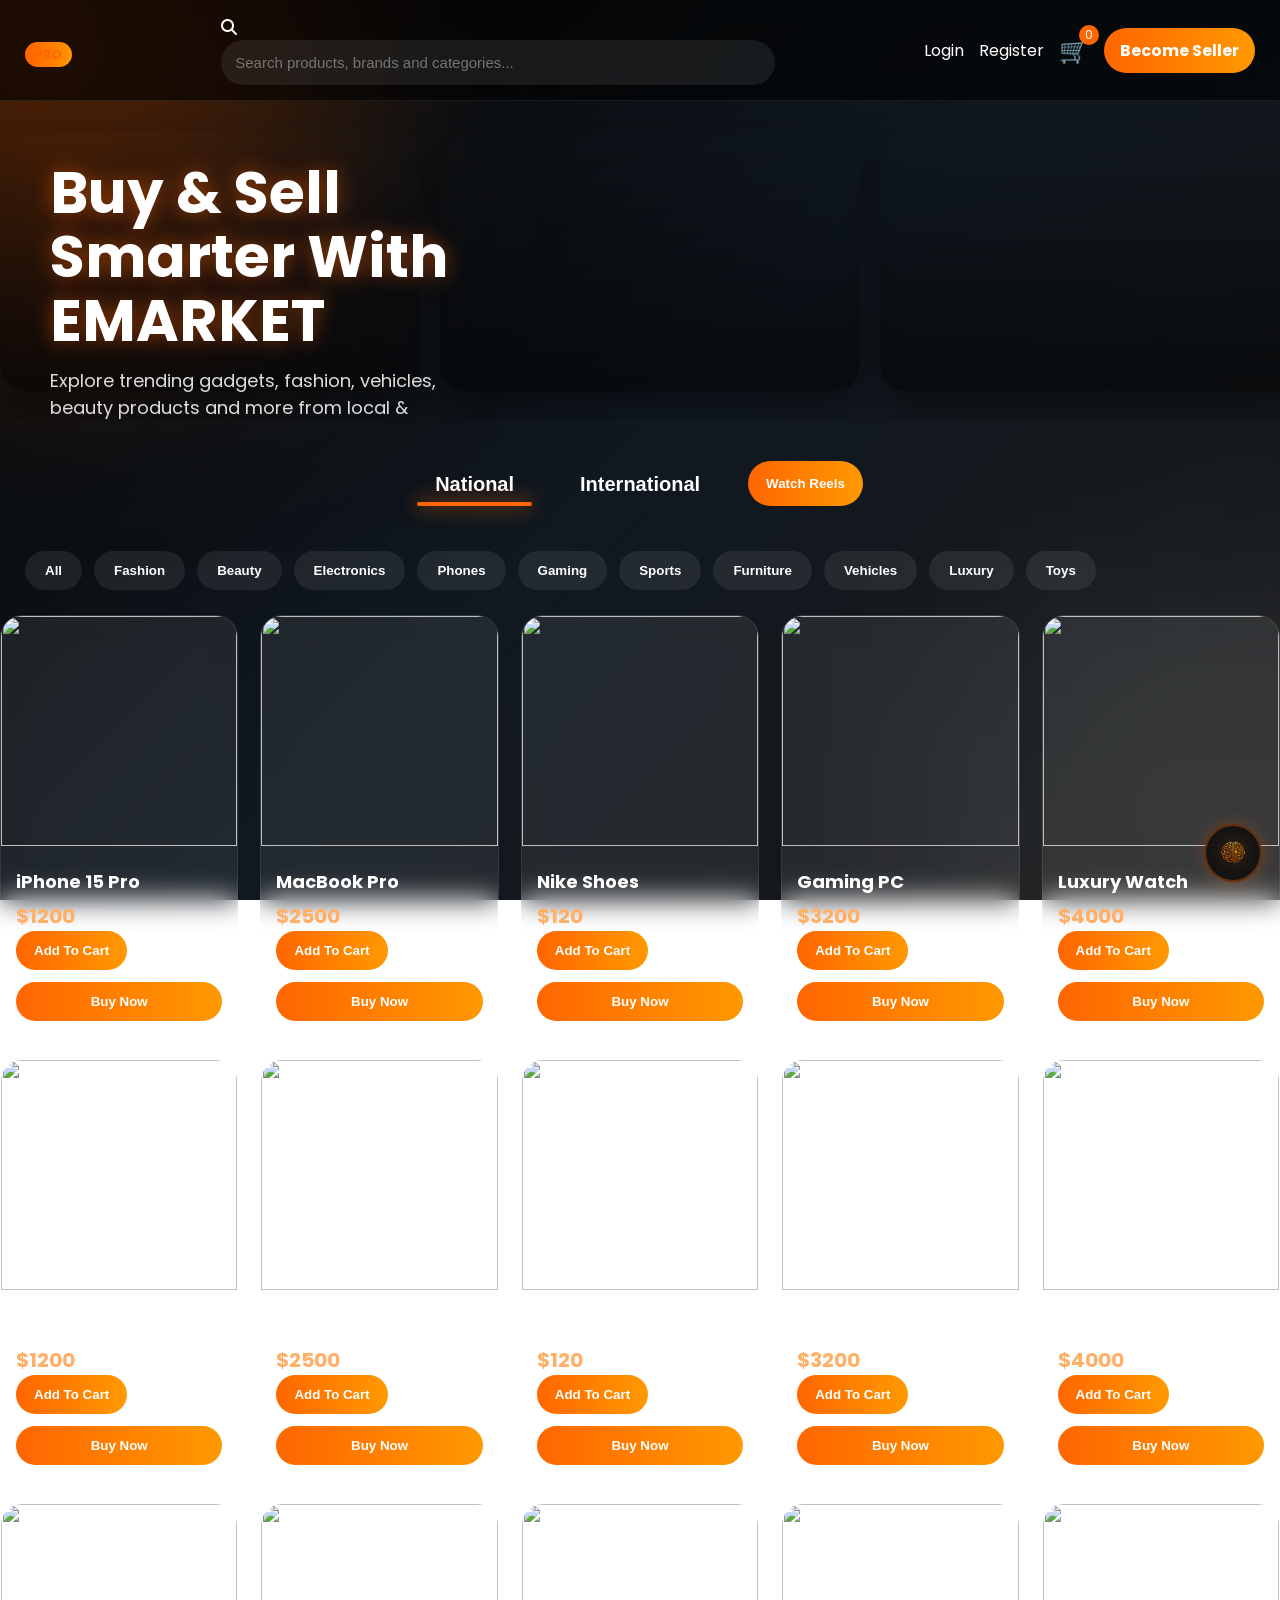
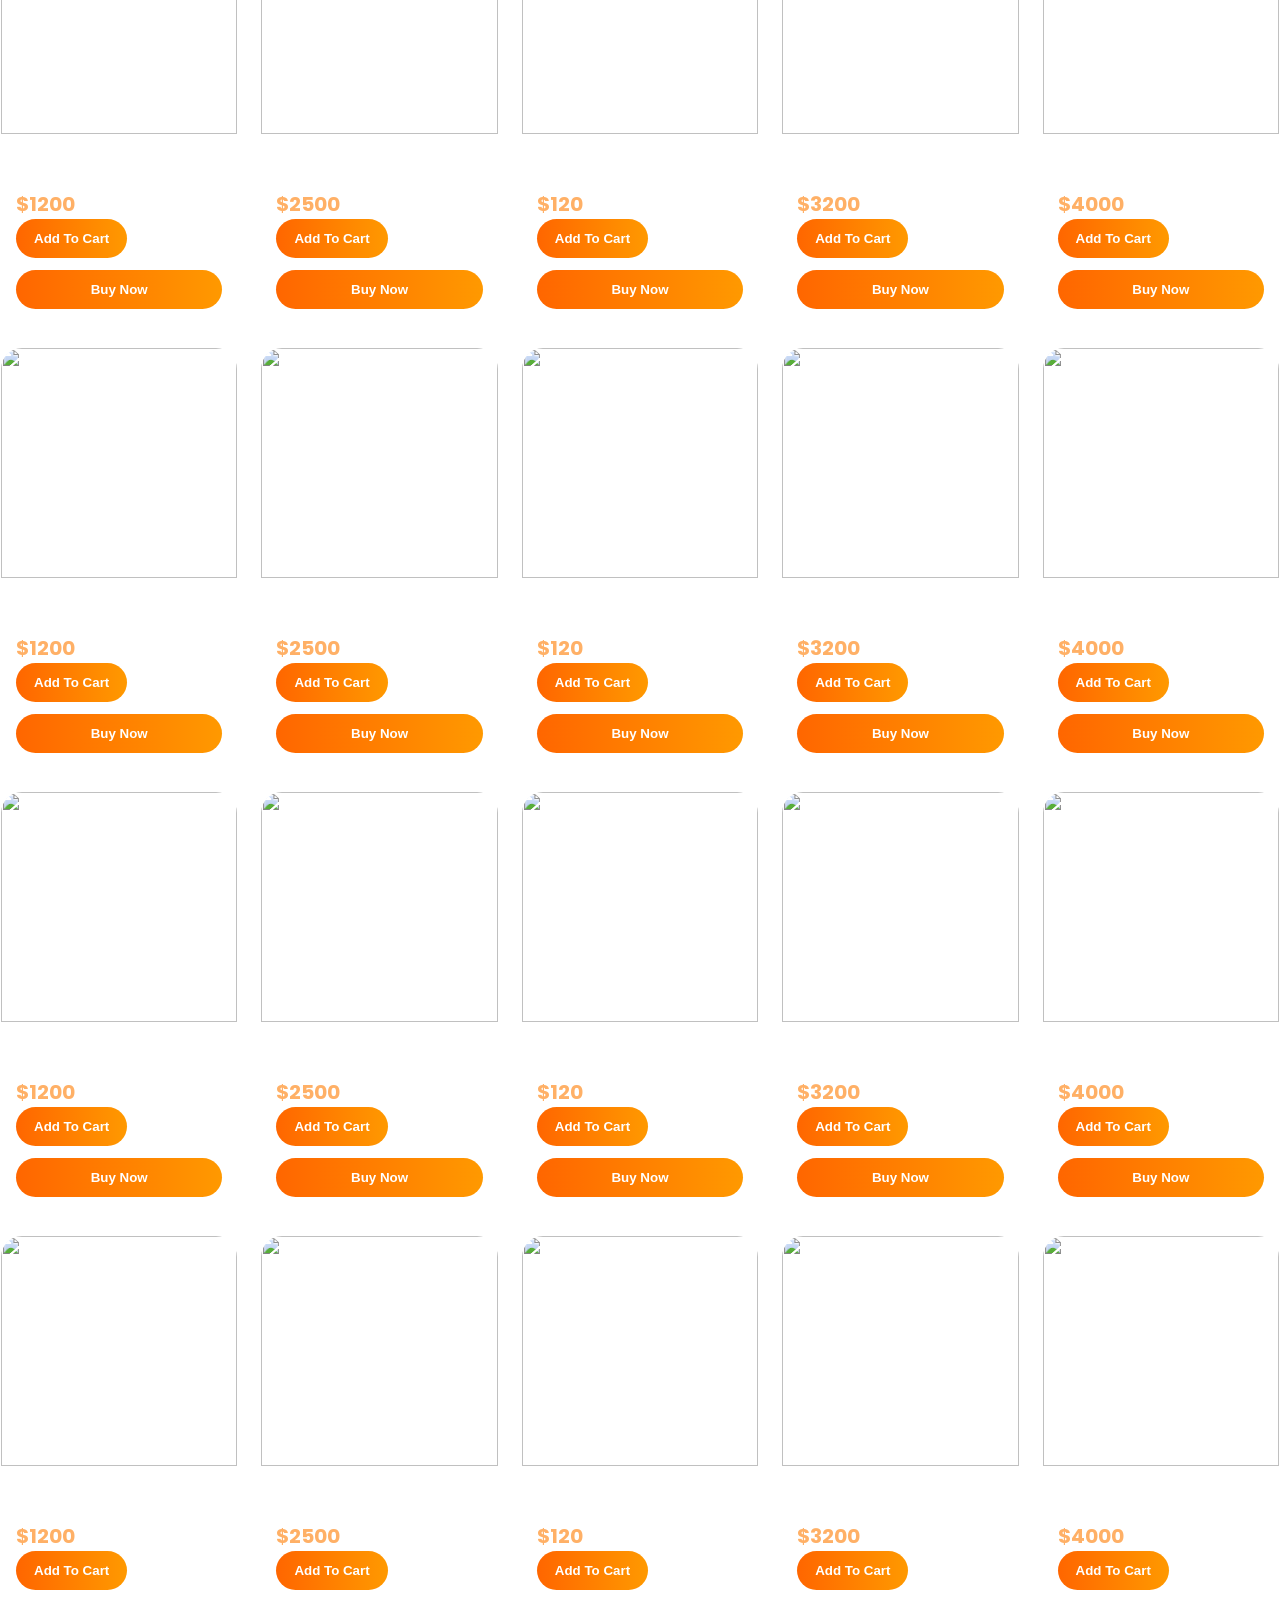
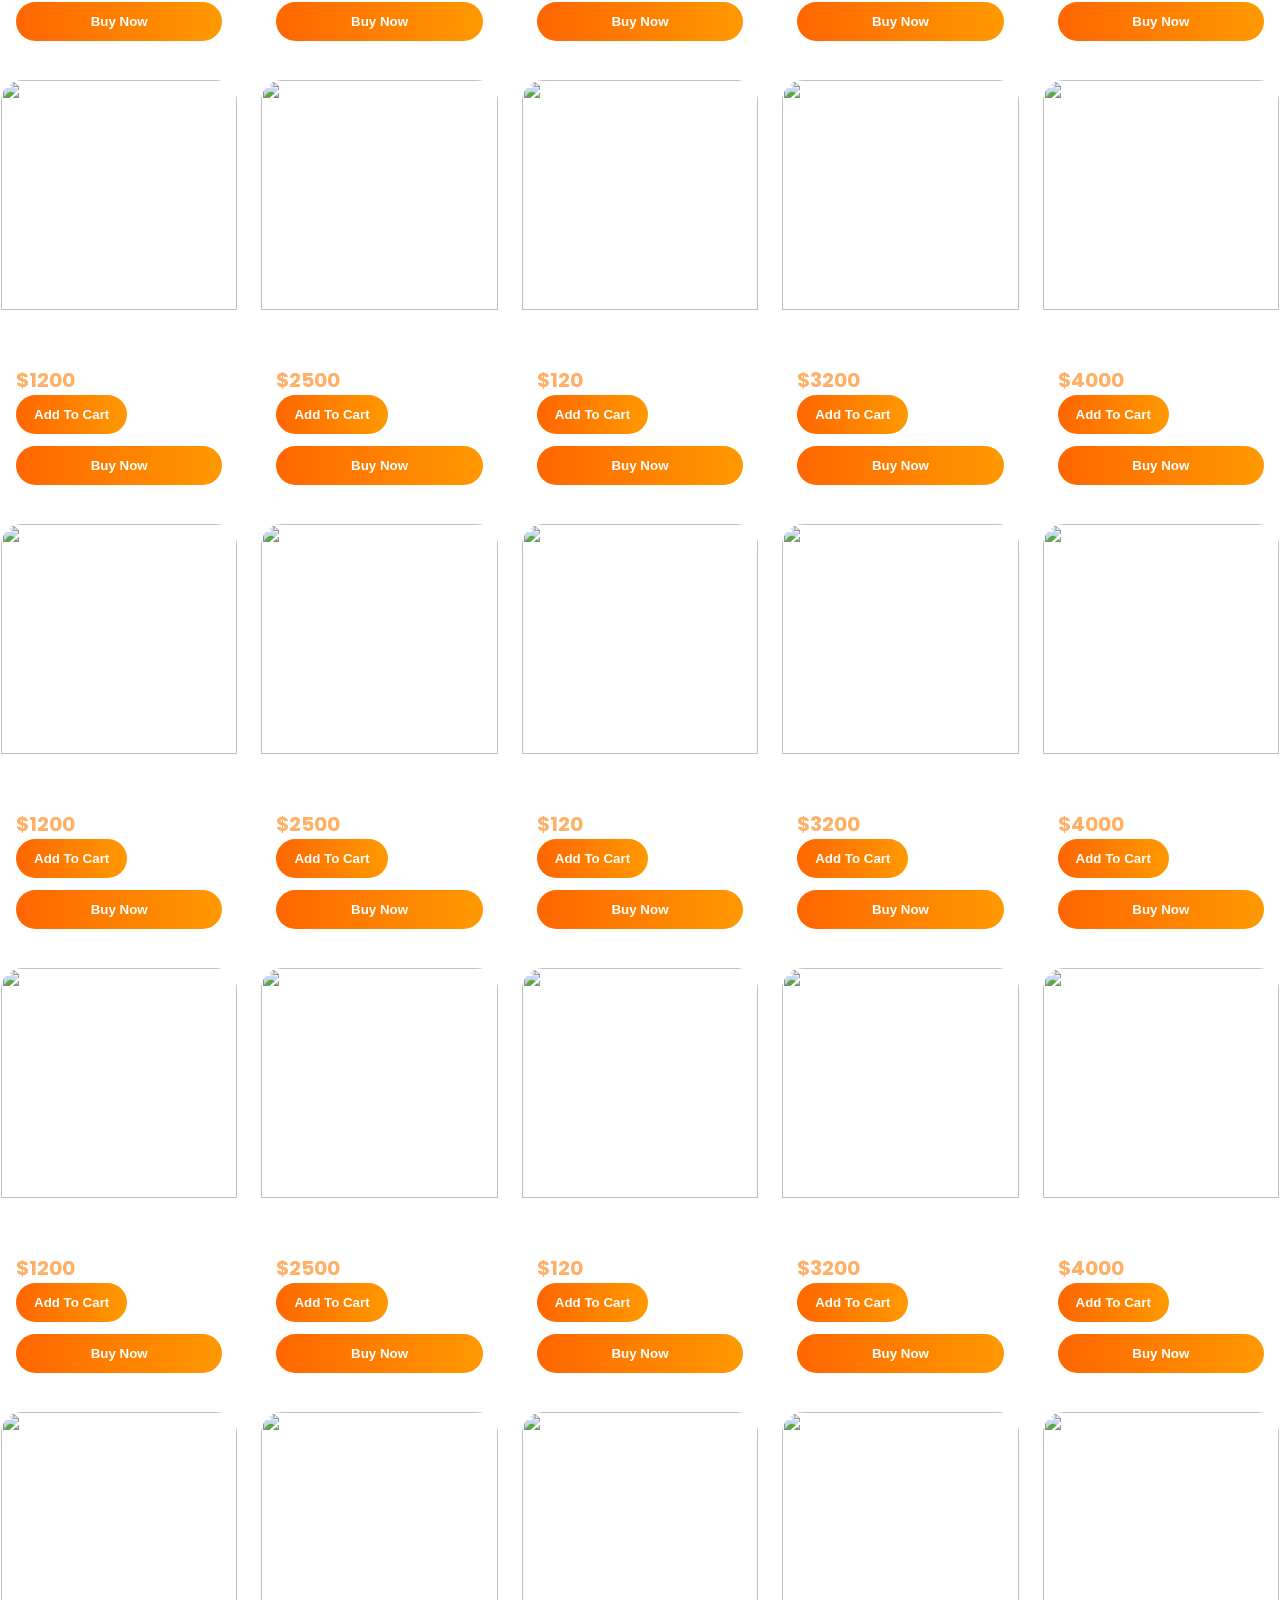
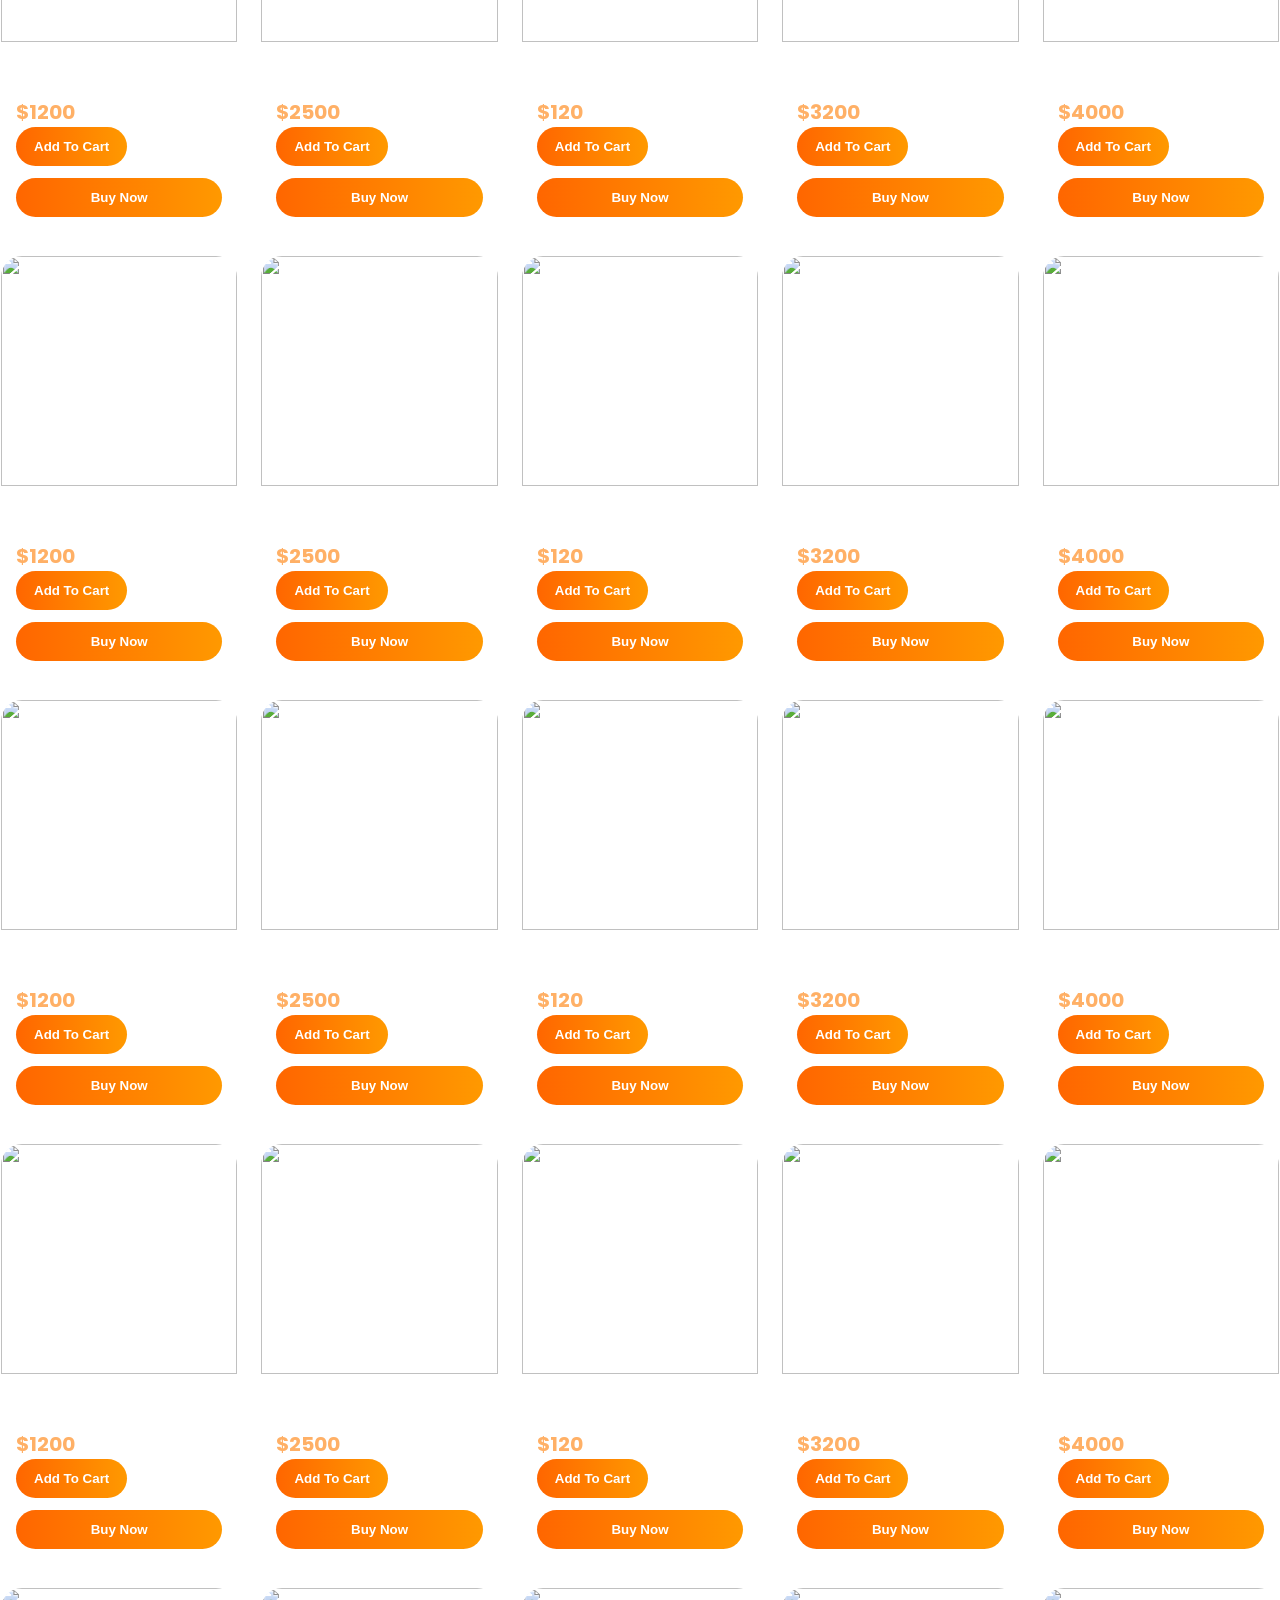
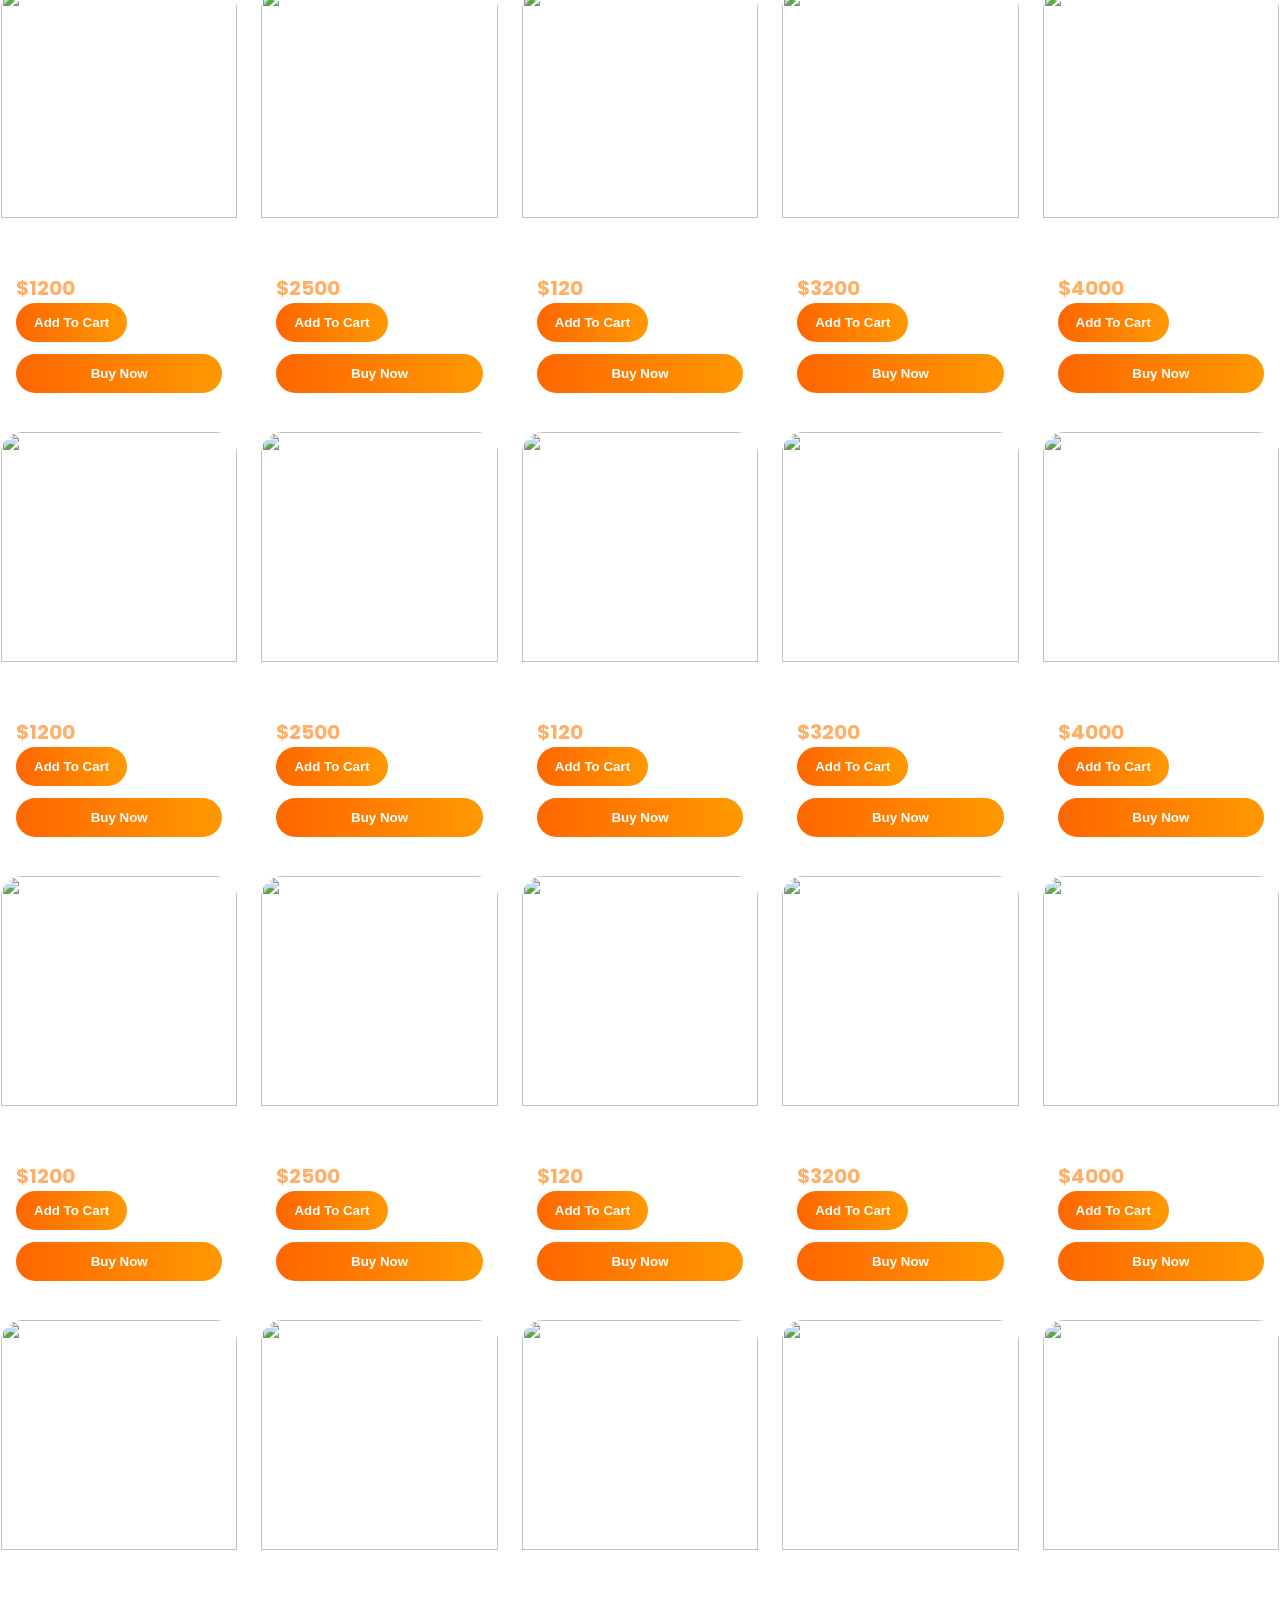
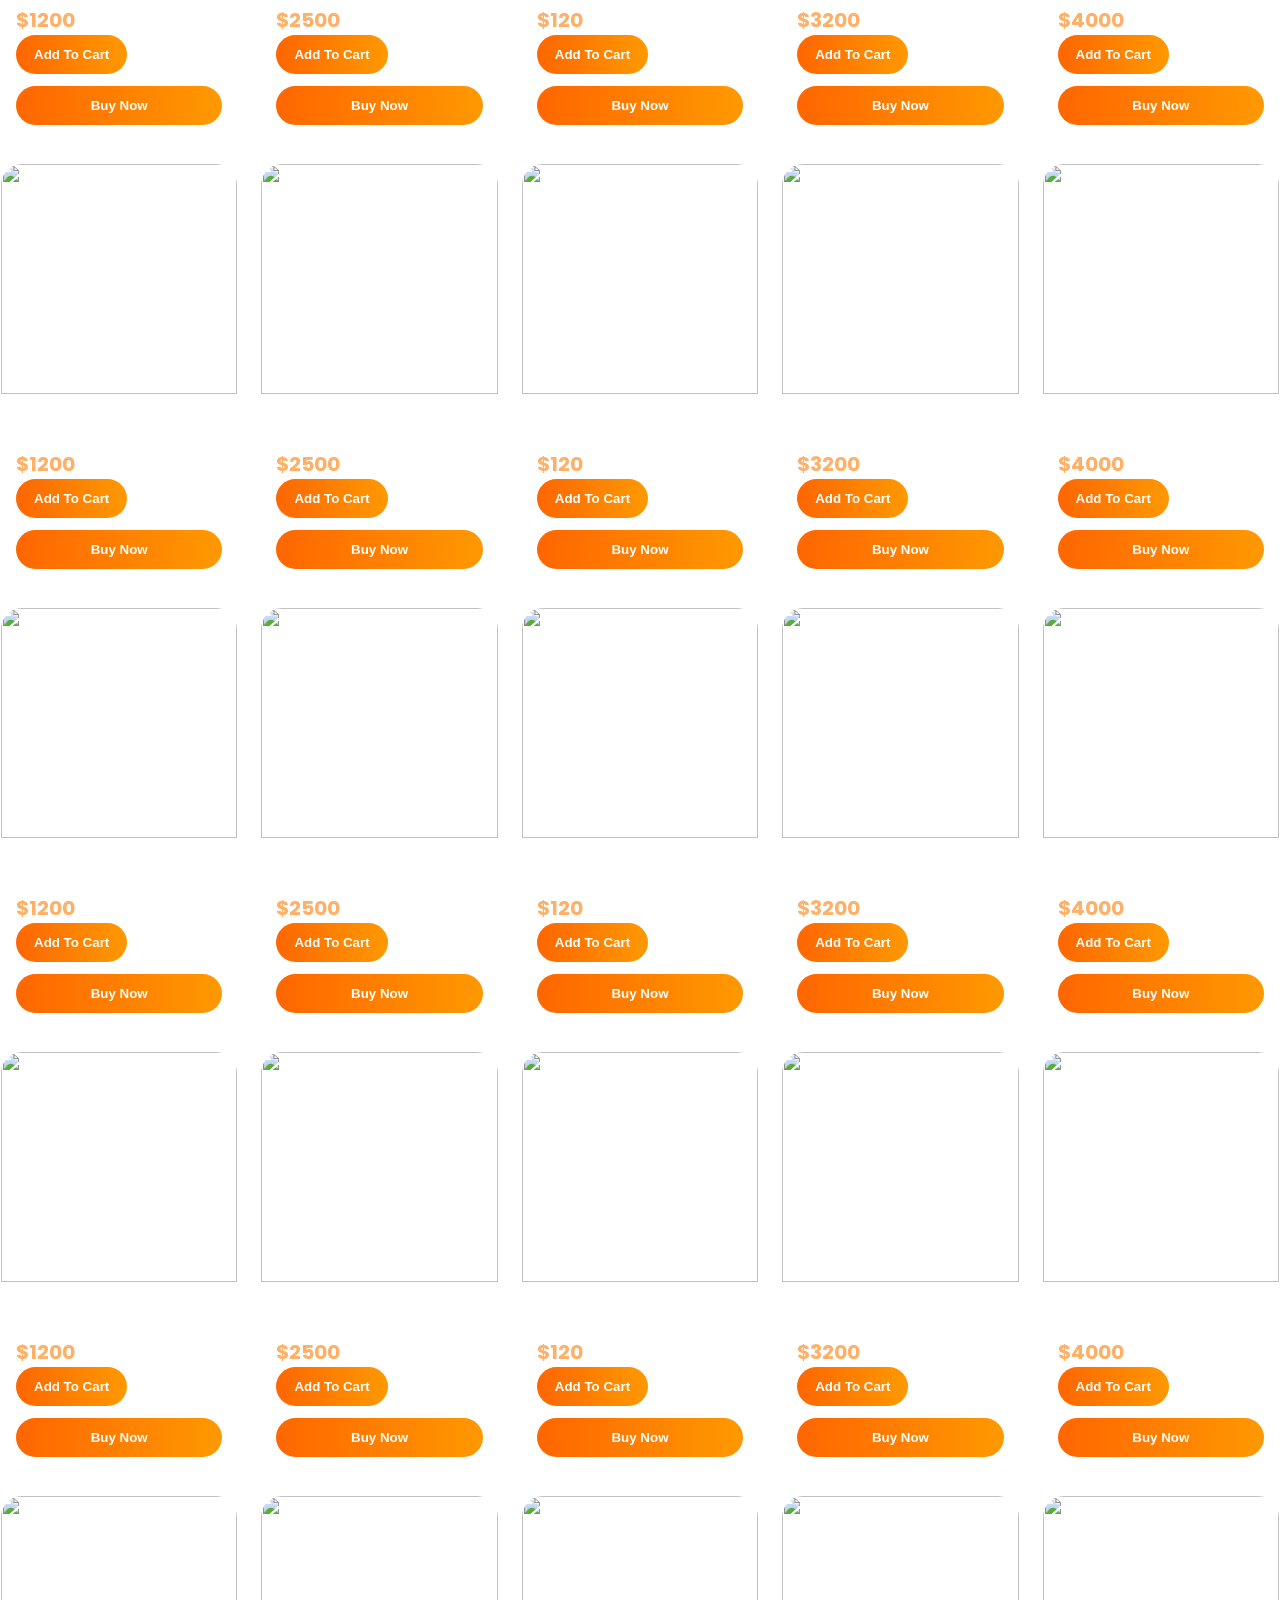
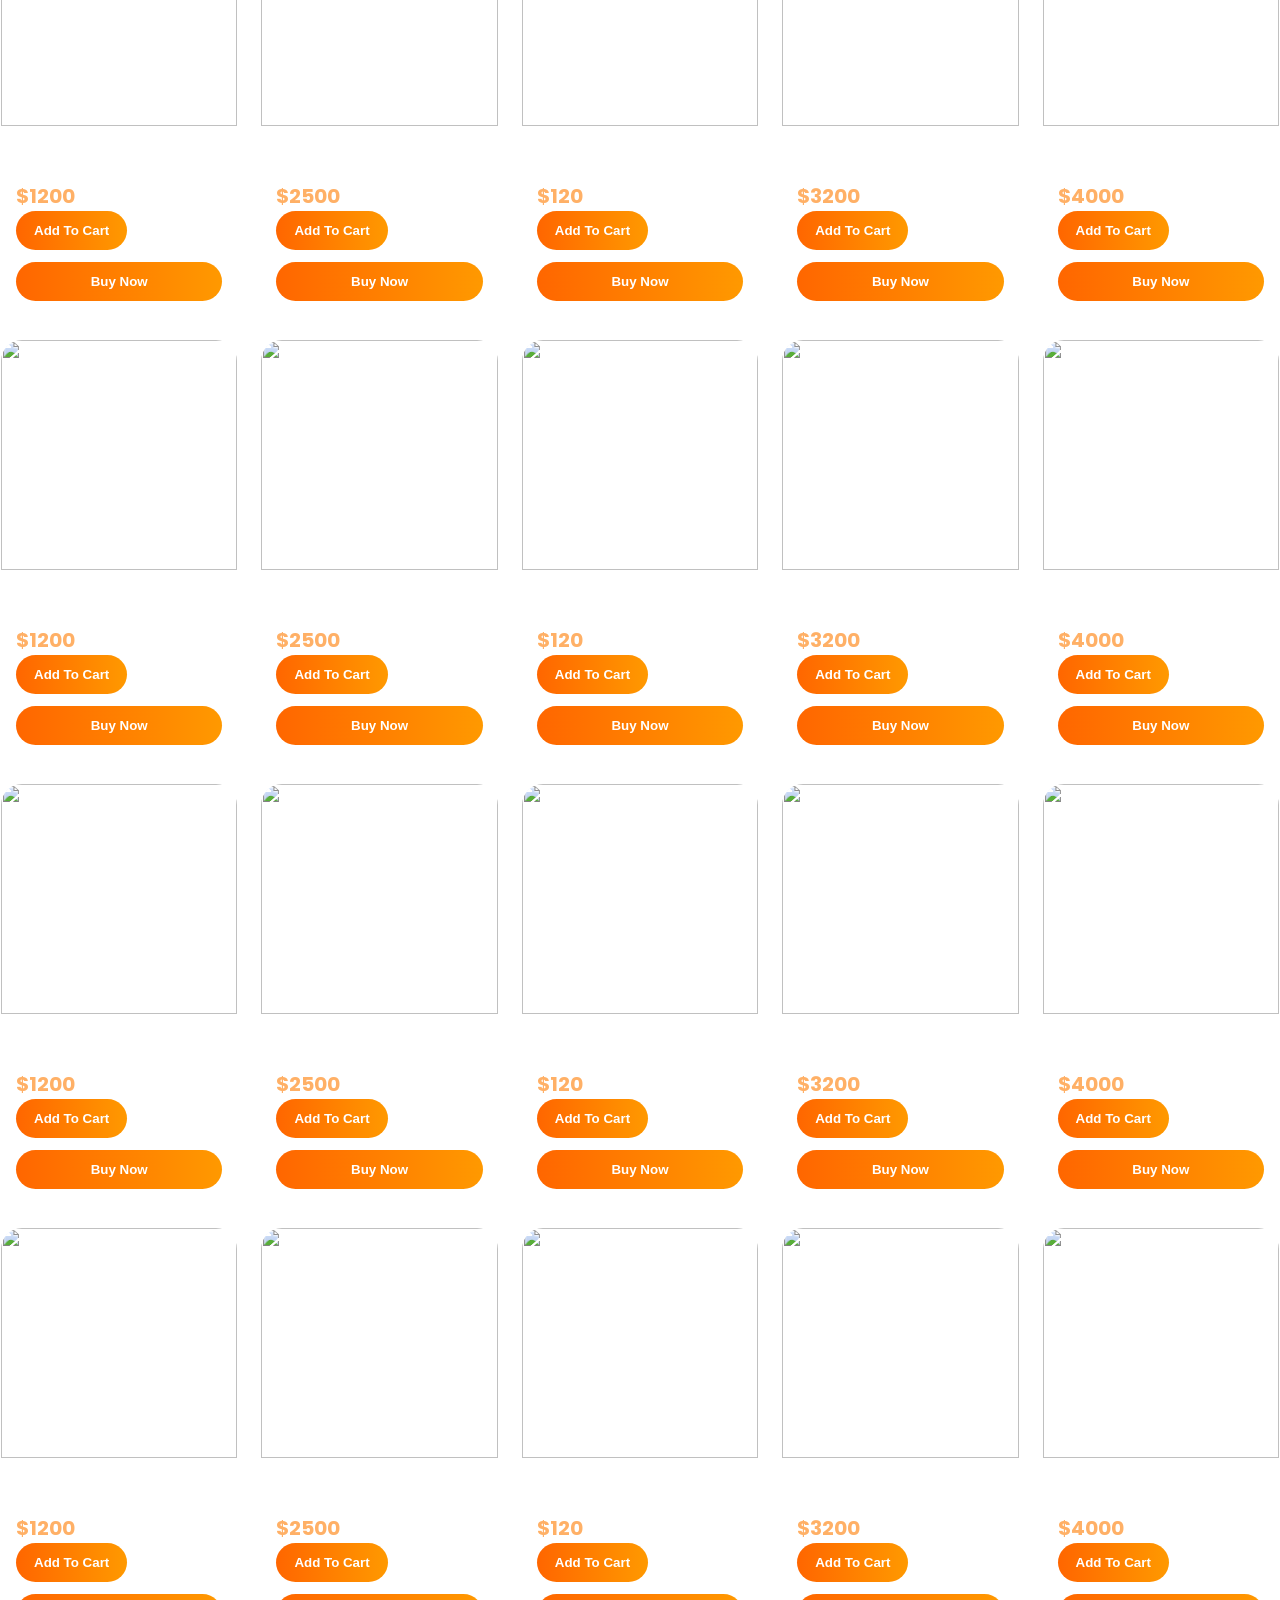
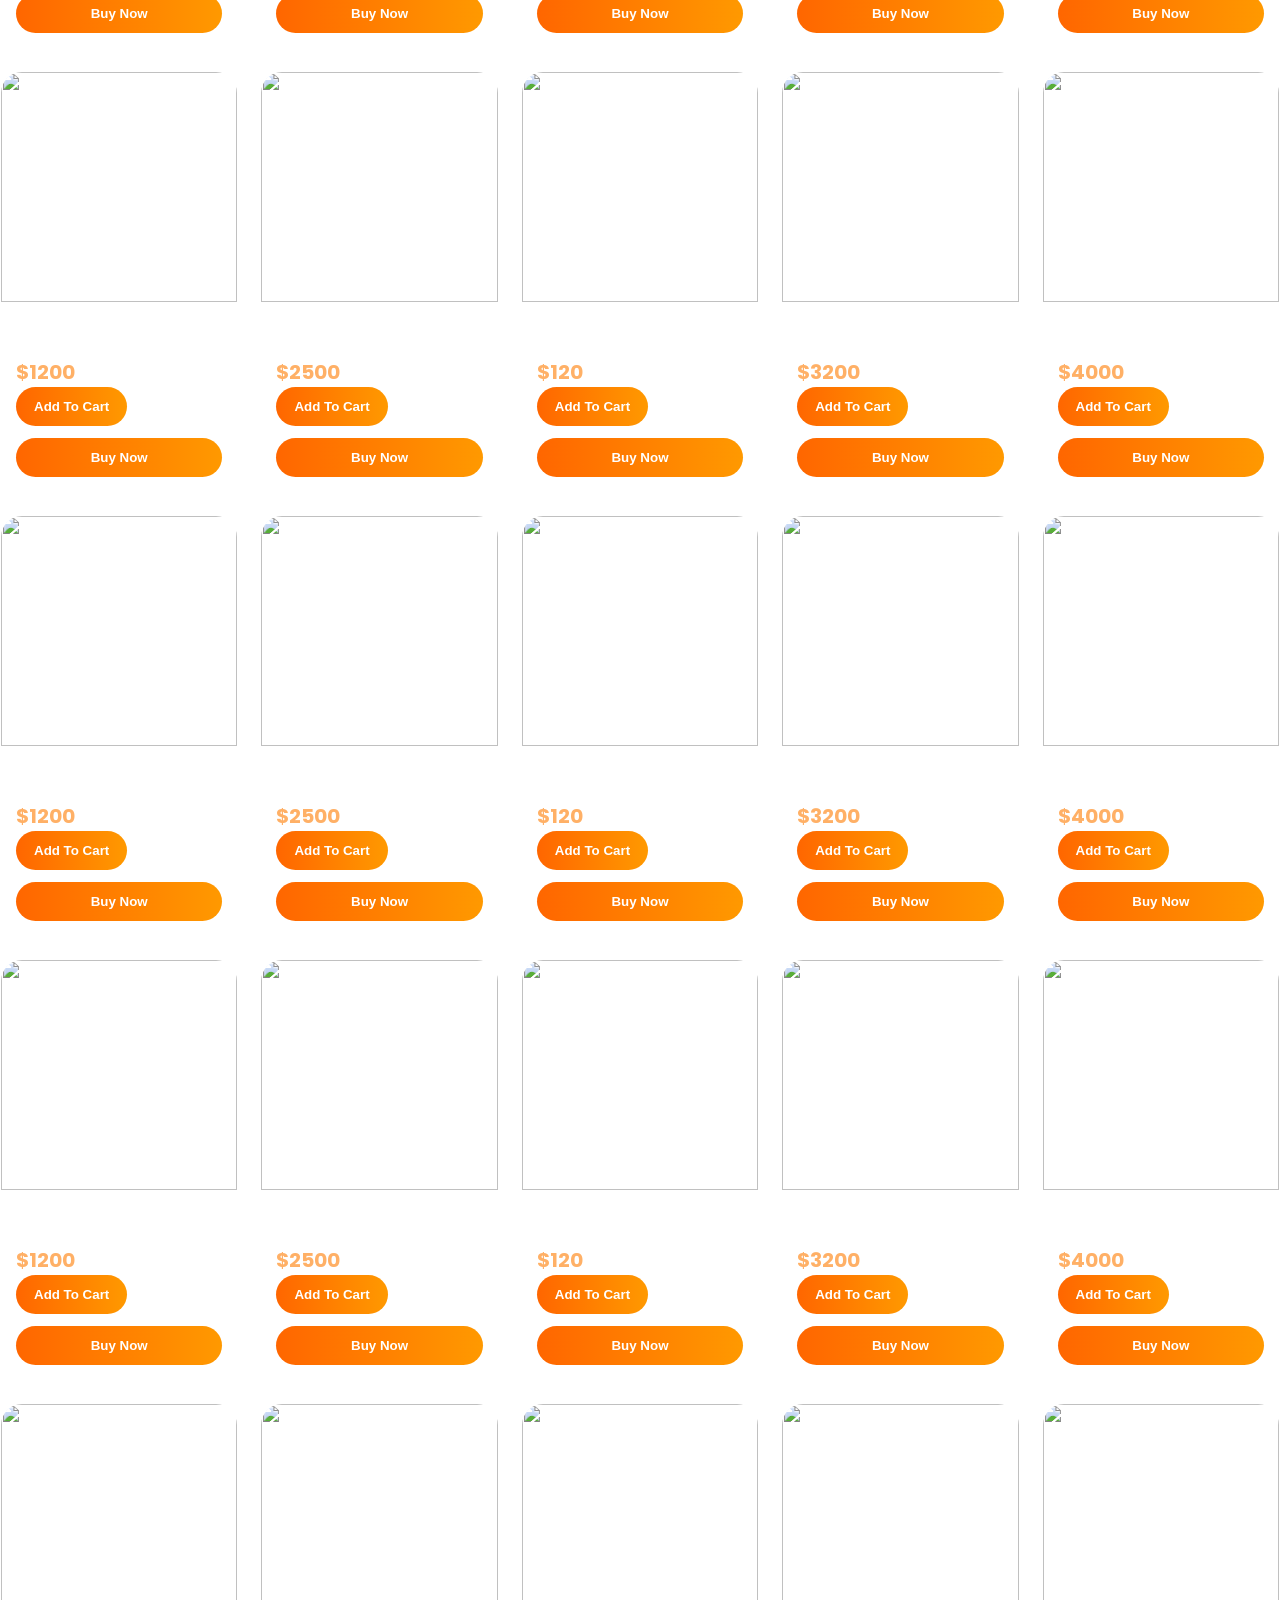
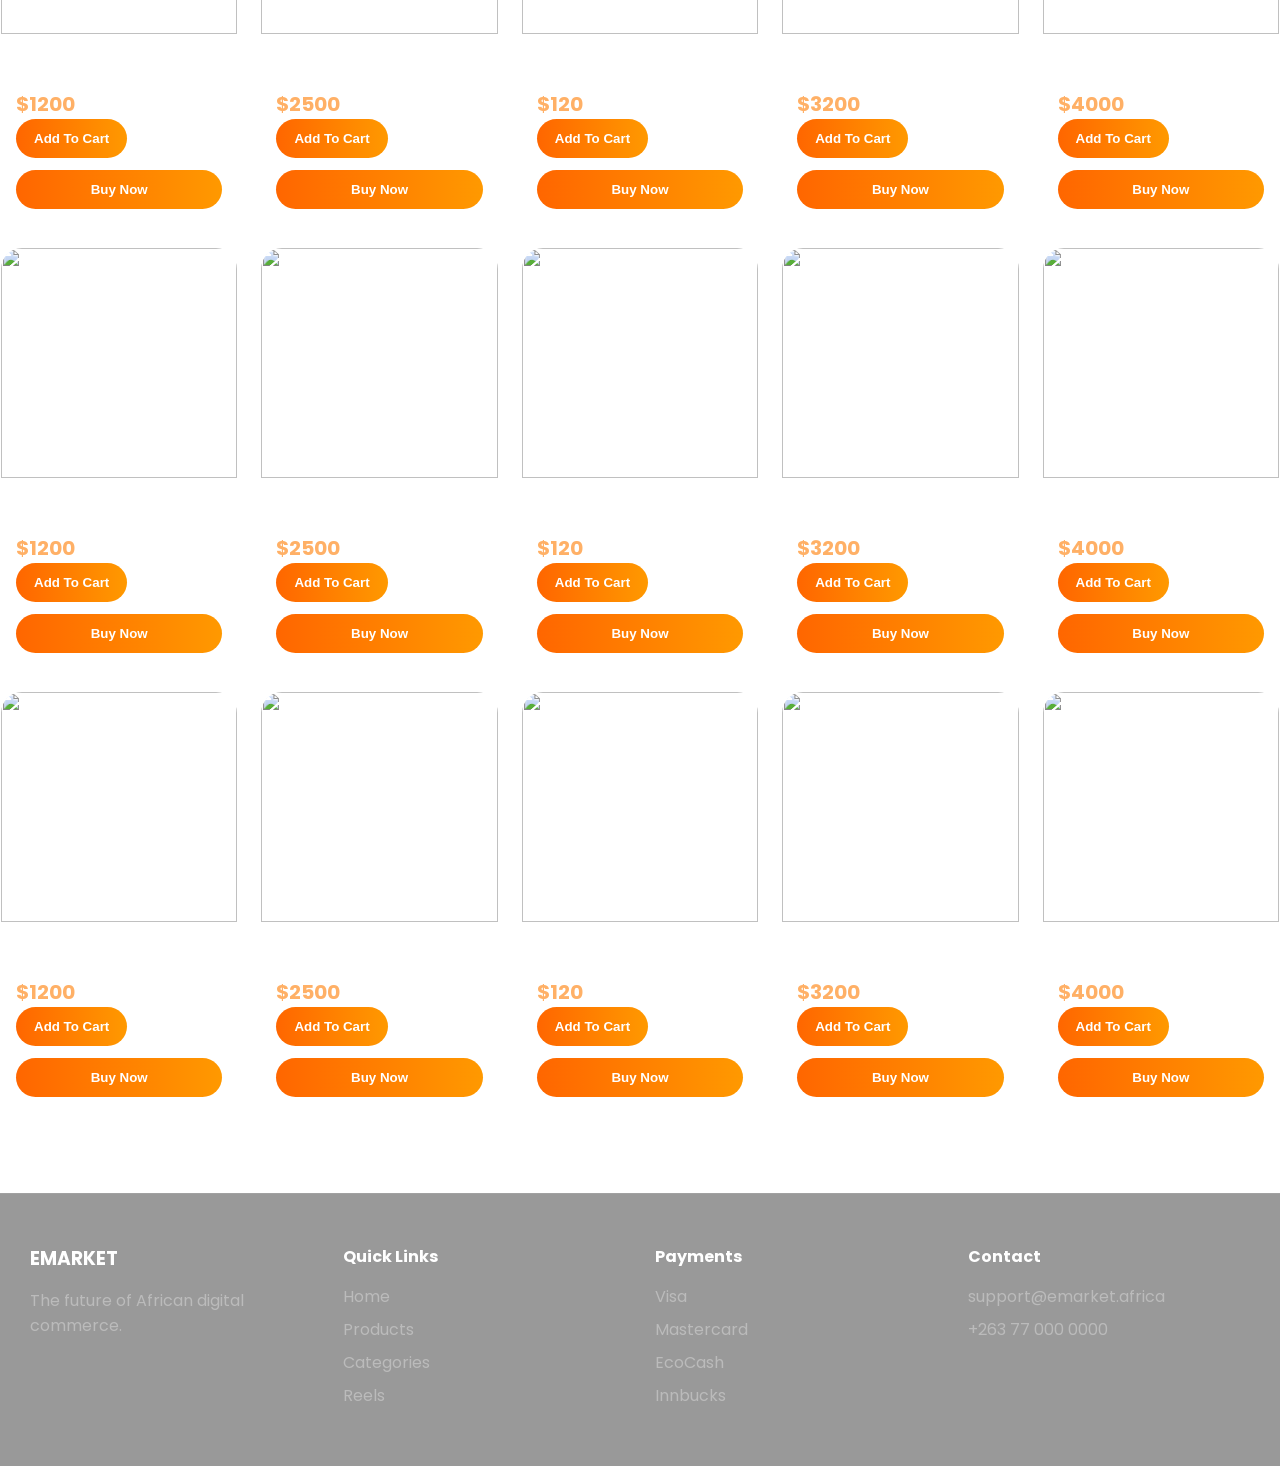
==== index.html @ ca08ec16 "Update index.html" ====
<!DOCTYPE html>
<html lang="en">

<head>

  <meta charset="UTF-8">

  <meta
    name="viewport"
    content="width=device-width, initial-scale=1.0">

  <title>EMARKET</title>

  <!-- GOOGLE FONT -->
  <link rel="preconnect"
    href="https://fonts.googleapis.com">

  <link rel="preconnect"
    href="https://fonts.gstatic.com"
    crossorigin>

  <link
    href="https://fonts.googleapis.com/css2?family=Poppins:wght@300;400;500;600;700&display=swap"
    rel="stylesheet">

  <!-- FONT AWESOME -->
  <link rel="stylesheet"
    href="https://cdnjs.cloudflare.com/ajax/libs/font-awesome/6.5.1/css/all.min.css">

  <!-- CSS -->
  <link rel="stylesheet"
    href="style.css">

</head>

<body>

<!-- =========================
     NAVBAR
========================= -->

<header class="navbar">

  <div class="logo-area">

    <h2
      class="logo"

      E-MARKET

    </h2>

    <span class="logo-badge">
      PRO
    </span>

  </div>

  <div class="search-box">

    <i class="fa fa-search"></i>

    <input
      type="text"
      placeholder="Search products, brands and categories...">

  </div>

  <div class="nav-links">

    <a href="login.html">
      Login
    </a>

    <a href="register.html">
      Register
    </a>
<div class="cart-icon" onclick="openCart()">

  🛒

  <span id="cartCount">0</span>

</div>
    <a
      href="seller-register.html"
      class="seller-btn">

      Become Seller

    </a>

  </div>

</header>

<!-- =========================
     HERO SECTION
========================= -->

<section class="hero-wrapper">

  <div class="hero-overlay">

    <h1>

      Buy & Sell Smarter
      With EMARKET

    </h1>

    <p>

      Explore trending gadgets, fashion,
      vehicles, beauty products and more
      from local & international sellers.

    </p>

    <div class="hero-buttons">

      <button
        onclick="window.scrollTo(0,850)">

        Start Shopping

      </button>

      <button
        class="hero-outline"
        onclick="document.getElementById('reelList').scrollIntoView({behavior:'smooth'})">

        Watch Reels

      </button>

    </div>

  </div>

  <div class="hero-track">

    <!-- HERO IMAGES -->

    <div class="hero-item"
      style="background-image:url('https://images.unsplash.com/photo-1511707171634-5f897ff02aa9');">
    </div>

    <div class="hero-item"
      style="background-image:url('https://images.unsplash.com/photo-1496181133206-80ce9b88a853');">
    </div>

    <div class="hero-item"
      style="background-image:url('https://images.unsplash.com/photo-1505740420928-5e560c06d30e');">
    </div>

    <div class="hero-item"
      style="background-image:url('https://images.unsplash.com/photo-1523275335684-37898b6baf30');">
    </div>

    <div class="hero-item"
      style="background-image:url('https://images.unsplash.com/photo-1517336714739-489689fd1ca8');">
    </div>

    <div class="hero-item"
      style="background-image:url('https://images.unsplash.com/photo-1542291026-7eec264c27ff');">
    </div>

    <div class="hero-item"
      style="background-image:url('https://images.unsplash.com/photo-1593642702821-c8da6771f0c6');">
    </div>

    <div class="hero-item"
      style="background-image:url('https://images.unsplash.com/photo-1585386959984-a4155224a1ad');">
    </div>

    <!-- DUPLICATES -->

    <div class="hero-item"
      style="background-image:url('https://images.unsplash.com/photo-1511707171634-5f897ff02aa9');">
    </div>

    <div class="hero-item"
      style="background-image:url('https://images.unsplash.com/photo-1496181133206-80ce9b88a853');">
    </div>

    <div class="hero-item"
      style="background-image:url('https://images.unsplash.com/photo-1505740420928-5e560c06d30e');">
    </div>

    <div class="hero-item"
      style="background-image:url('https://images.unsplash.com/photo-1523275335684-37898b6baf30');">
    </div>

  </div>

</section>

<!-- =========================
     MARKET AREA
========================= -->


  <!-- PRODUCTS SIDE -->

  <main class="products-side">

    <!-- MARKET TOGGLE -->

   <div class="market-toggle">

  <button class="market-btn active-market"
    onclick="switchMarket('national')">
     National
  </button>

  <button class="market-btn"
    onclick="switchMarket('international')">
    International
  </button>

  <button
class="hero-outline"
onclick="openReels()">

Watch Reels

</button>
     <div id="reelsOverlay" class="reels-overlay">
  <div class="reels-header">
    <h2>🔥 Marketing Reels</h2>
    <button onclick="closeReels()">✖</button>
  </div>

  <div class="reels-feed" id="reelsFeed"></div>
</div>
</div>

    <!-- CATEGORIES -->

    <section class="categories">

      <button onclick="filterProducts('all')">
        All
      </button>

      <button onclick="filterProducts('fashion')">
        Fashion
      </button>

      <button onclick="filterProducts('beauty')">
        Beauty
      </button>

      <button onclick="filterProducts('electronics')">
        Electronics
      </button>

      <button onclick="filterProducts('phones')">
        Phones
      </button>

      <button onclick="filterProducts('gaming')">
        Gaming
      </button>

      <button onclick="filterProducts('sports')">
        Sports
      </button>

      <button onclick="filterProducts('furniture')">
        Furniture
      </button>

      <button onclick="filterProducts('cars')">
        Vehicles
      </button>

      <button onclick="filterProducts('luxury')">
        Luxury
      </button>

      <button onclick="filterProducts('toys')">
        Toys
      </button>

    </section>

    <!-- PRODUCTS -->

    <section class="products-section">

      <div
        class="product-grid"
        id="productList">

      </div>

    </section>

  </main>

</section>

<!-- =========================
     FOOTER
========================= -->

<footer class="footer">

  <div class="footer-content">

    <div>

      <h3>EMARKET</h3>

      <p>

        The future of African
        digital commerce.

      </p>

    </div>

    <div>

      <h4>Quick Links</h4>

      <p>Home</p>
      <p>Products</p>
      <p>Categories</p>
      <p>Reels</p>

    </div>

    <div>

      <h4>Payments</h4>

      <p>Visa</p>
      <p>Mastercard</p>
      <p>EcoCash</p>
      <p>Innbucks</p>

    </div>

    <div>

      <h4>Contact</h4>

      <p>support@emarket.africa</p>

      <p>+263 77 000 0000</p>

    </div>

  </div>

</footer>

<!-- LOADING BAR -->

<div id="loadingBar"></div>

<!-- SCRIPT -->

<script src="script.js?v=30"></script>
<div id="reelsOverlay" class="reels-overlay">

  <div class="reels-header">

    <h2>🔥 Marketing Reels</h2>

    <button onclick="closeReels()">✖</button>

  </div>

  <div class="reels-feed" id="reelsFeed"></div>

</div>
 <!-- CHATBOT BUTTON -->

<div class="chatbot-toggle" onclick="toggleChatbot()">

 <img
    src="ai-brain.png"
    alt="AI Brain">

</div>

<!-- CHATBOT -->

<div class="chatbot-box" id="chatbotBox">

  <div class="chat-header">

    <h3>EMARKET AI</h3>

    <span onclick="toggleChatbot()">✖</span>

  </div>

  <div class="chat-messages" id="chatMessages">

    <div class="bot-message">
      Hello 👋 Ask me anything about EMARKET.
    </div>

  </div>

  <div class="chat-input-area">

    <input
      type="text"
      id="chatInput"
      placeholder="Ask something...">

    <button onclick="sendMessage()">
      Send
    </button>

  </div>

</div>
<!-- CART OVERLAY -->

<div id="cartOverlay" class="cart-overlay">

  <div class="cart-box">

    <div class="cart-header">

      <h2>🛒 Your Cart</h2>

      <button onclick="closeCart()">
        ✖
      </button>

    </div>

    <div id="cartItems" class="cart-items"></div>

    <div class="cart-footer">

      <h3>

        Total:
        $<span id="cartTotal">0</span>

      </h3>

     <button
  class="cart-btn"
  onclick="
    addToCart(
      '${product.name}',
      ${product.price},
      '${product.image}'
    )
">

  Add To Cart

</button>
    </div>

  </div>

</div>
</body>
</html>
---- style.css ----
/* =========================
   ROOT COLORS
========================= */

:root {

  --primary: #ff6600;
  --primary2: #ff9900;

  --dark: #050505;
  --dark2: #101820;
  --dark3: #161616;

  --white: #ffffff;
  --gray: #cccccc;

}

/* =========================
   GLOBAL
========================= */

* {
  margin: 0;
  padding: 0;
  box-sizing: border-box;
}

html {
  scroll-behavior: smooth;
}

body {

  font-family: 'Poppins', sans-serif;

  color: white;

  overflow-x: hidden;

  background:
    radial-gradient(
      circle at top left,
      rgba(255,102,0,0.20),
      transparent 30%
    ),

    radial-gradient(
      circle at bottom right,
      rgba(255,255,255,0.06),
      transparent 30%
    ),

    linear-gradient(
      135deg,
      #050505,
      #101820,
      #181818
    );

  background-attachment: fixed;

}

/* GLOW EFFECTS */

body::before {

  content: "";

  position: fixed;

  width: 450px;
  height: 450px;

  background:
    rgba(255,102,0,0.14);

  filter: blur(120px);

  top: -120px;
  left: -120px;

  z-index: -1;

}

body::after {

  content: "";

  position: fixed;

  width: 450px;
  height: 450px;

  background:
    rgba(255,255,255,0.04);

  filter: blur(120px);

  bottom: -120px;
  right: -120px;

  z-index: -1;

}

/* =========================
   NAVBAR
========================= */

.navbar {

  position: sticky;

  top: 0;

  z-index: 999;

  display: flex;

  justify-content: space-between;

  align-items: center;

  padding: 15px 25px;

  backdrop-filter: blur(14px);

  background:
    rgba(0,0,0,0.6);

  border-bottom:
    1px solid rgba(255,255,255,0.08);

}

/* LOGO */

.logo-area {

  display: flex;

  align-items: center;

  gap: 10px;

}

.logo {

  font-size: 28px;

  font-weight: 700;

  color: var(--primary);

  cursor: pointer;

  text-shadow:
    0 0 20px rgba(255,102,0,0.5);

  user-select: none;

}

.logo:hover {

  transform: scale(1.03);

}

.logo-badge {

  background:
    linear-gradient(
      to right,
      #ff6600,
      #ff9900
    );

  padding: 4px 10px;

  border-radius: 30px;

  font-size: 12px;

  font-weight: bold;

}

/* SEARCH */

.search-box {

  width: 45%;

}

.search-box input {

  width: 100%;

  padding: 14px;

  border-radius: 40px;

  border: none;

  outline: none;

  background:
    rgba(255,255,255,0.08);

  color: white;

  font-size: 15px;

}

/* NAV LINKS */

.nav-links {

  display: flex;

  align-items: center;

  gap: 15px;

}

.nav-links a {

  text-decoration: none;

  color: white;

  transition: 0.3s;

}

.nav-links a:hover {

  color: var(--primary);

}

/* SELLER BUTTON */

.seller-btn {

  background:
    linear-gradient(
      to right,
      #ff6600,
      #ff9900
    );

  padding: 10px 16px;

  border-radius: 30px;

  font-weight: bold;

}

/* =========================
   HERO SECTION
========================= */

.hero-wrapper {

  position: relative;

  overflow: hidden;

  padding: 30px 0;

}

/* HERO OVERLAY */

.hero-overlay {

  position: absolute;

  z-index: 10;

  top: 60px;
  left: 50px;

  max-width: 450px;

}

.hero-overlay h1 {

  font-size: 58px;

  line-height: 1.1;

  text-shadow:
    0 0 20px rgba(255,102,0,0.5);

}

.hero-overlay p {

  margin-top: 15px;

  color: #ddd;

  font-size: 18px;

}

.hero-overlay button {

  margin-top: 25px;

  border: none;

  background:
    linear-gradient(
      to right,
      #ff6600,
      #ff9900
    );

  padding: 14px 28px;

  border-radius: 40px;

  color: white;

  font-weight: bold;

  cursor: pointer;

  transition: 0.3s;

  box-shadow:
    0 0 25px rgba(255,102,0,0.35);

}

.hero-overlay button:hover {

  transform: scale(1.05);

}

/* HERO TRACK */

.hero-track {

  display: flex;

  gap: 20px;

  width: max-content;

  animation:
    scrollHero 28s linear infinite;

}

/* HERO ITEM */

.hero-item {

  width: 420px;

  height: 260px;

  border-radius: 25px;

  background-size: cover;

  background-position: center;

  position: relative;

  overflow: hidden;

  flex-shrink: 0;

  transition: 0.4s;

  box-shadow:
    0 15px 40px rgba(0,0,0,0.4);

}

.hero-item::after {

  content: "";

  position: absolute;

  inset: 0;

  background:
    linear-gradient(
      to top,
      rgba(0,0,0,0.5),
      transparent
    );

}

.hero-item:hover {

  transform: scale(1.03);

}

/* HERO ANIMATION */

@keyframes scrollHero {

  0% {
    transform: translateX(0);
  }

  100% {
    transform: translateX(-50%);
  }

}

.market-section {
  display: flex;
  gap: 20px;
  align-items: flex-start;
}

/* LEFT REELS COLUMN */
.reels-side {
  width: 320px;
  position: sticky;
  top: 90px;
}

/* RIGHT PRODUCTS */
.products-side {
  flex: 1;
}

/* REELS STYLE LIKE MODERN ADS */
.reel-item {
  width: 100%;
  height: 220px;
  border-radius: 18px;
  margin-bottom: 15px;
  object-fit: cover;
  box-shadow: 0 10px 25px rgba(0,0,0,0.4);
}

/* MAKE IT LOOK LIKE "TIKTOK ADS FEED STYLE" */
.reels-container {
  display: flex;
  flex-direction: column;
  gap: 15px;
}
/* =========================
   MARKET TOGGLE
========================= */

.market-toggle {

  display: flex;

  justify-content: center;

  gap: 30px;

  margin-top: 40px;

  margin-bottom: 20px;

}

.market-btn {

  background: transparent;

  border: none;

  color: white;

  font-size: 20px;

  font-weight: 600;

  position: relative;

  cursor: pointer;

  padding-bottom: 10px;

  transition: 0.3s;

}

.market-btn:hover {

  color: var(--primary);

}

.active-market::after {

  content: "";

  position: absolute;

  bottom: 0;
  left: 0;

  width: 100%;
  height: 4px;

  border-radius: 20px;

  background: var(--primary);

  box-shadow:
    0 0 20px var(--primary);

}

/* =========================
   CATEGORIES
========================= */

.categories {

  display: flex;

  gap: 12px;

  overflow-x: auto;

  padding: 25px;

}

.categories::-webkit-scrollbar {

  display: none;

}

.categories button {

  white-space: nowrap;

  border: none;

  background:
    rgba(255,255,255,0.08);

  color: white;

  padding: 12px 20px;

  border-radius: 40px;

  cursor: pointer;

  transition: 0.3s;

}

.categories button:hover {

  background: var(--primary);

  transform: scale(1.05);

}

/* =========================
   PRODUCT SECTION
========================= */

.market-section {

  padding: 20px;

}

.market-title {

  font-size: 30px;

  margin-bottom: 25px;

  text-shadow:
    0 0 15px rgba(255,102,0,0.4);

}

/* =========================
   PRODUCT GRID
========================= */

.product-grid {

  display: grid;

  grid-template-columns:
    repeat(auto-fit, minmax(230px,1fr));

  gap: 22px;

}

/* =========================
   PRODUCT CARD
========================= */

.product-card {

  background:
    rgba(255,255,255,0.08);

  backdrop-filter: blur(14px);

  border:
    1px solid rgba(255,255,255,0.08);

  border-radius: 22px;

  overflow: hidden;

  transition: 0.4s;

  position: relative;

}

.product-card:hover {

  transform:
    translateY(-10px);

  box-shadow:
    0 20px 50px rgba(255,102,0,0.3);

}

.product-card img {

  width: 100%;

  height: 230px;

  object-fit: cover;

}

/* PRODUCT INFO */

.product-info {

  padding: 15px;

}

.product-info h3 {

  font-size: 18px;

}

.product-info p {

  color: #ffb066;

  margin-top: 6px;

  font-weight: bold;

  font-size: 20px;

}

/* RATING */

.rating {

  margin-top: 10px;

  color: gold;

  font-size: 18px;

}

/* ICON ROW */

.icon-row {

  display: flex;

  gap: 12px;

  margin-top: 10px;

  font-size: 20px;

}

/* BUTTONS */

button {

  border: none;

  background:
    linear-gradient(
      to right,
      #ff6600,
      #ff9900
    );

  color: white;

  padding: 12px 18px;

  border-radius: 30px;

  cursor: pointer;

  transition: 0.3s;

  font-weight: bold;

}

button:hover {

  transform: scale(1.05);

  box-shadow:
    0 0 25px rgba(255,102,0,0.35);

}

/* CART BUTTON */

.cart-btn {

  width: 100%;

  margin-top: 12px;

}

/* =========================
   FOOTER
========================= */

.footer {

  margin-top: 80px;

  padding: 50px 30px;

  background:
    rgba(0,0,0,0.4);

  border-top:
    1px solid rgba(255,255,255,0.08);

}

.footer-content {

  display: grid;

  grid-template-columns:
    repeat(auto-fit,minmax(220px,1fr));

  gap: 30px;

}

.footer h3,
.footer h4 {

  margin-bottom: 15px;

}

.footer p {

  color: #bbb;

  margin-bottom: 8px;

}

/* =========================
   FORMS
========================= */

.form-container {

  width: 350px;

  margin: 80px auto;

  padding: 25px;

  border-radius: 22px;

  background:
    rgba(255,255,255,0.08);

  backdrop-filter: blur(14px);

  border:
    1px solid rgba(255,255,255,0.08);

}

.form-container h2 {

  margin-bottom: 20px;

}

.form-container input,
.form-container select {

  width: 100%;

  padding: 14px;

  margin-bottom: 15px;

  border-radius: 12px;

  border: none;

  outline: none;

  background:
    rgba(255,255,255,0.08);

  color: white;

}

/* =========================
   DASHBOARD
========================= */

.dashboard {

  width: 400px;

  margin: 50px auto;

  padding: 25px;

  border-radius: 22px;

  background:
    rgba(255,255,255,0.08);

  backdrop-filter: blur(14px);

}

/* =========================
   ADMIN DASHBOARD
========================= */

.admin-dashboard {

  display: flex;

  min-height: 100vh;

}

.sidebar {

  width: 260px;

  background:
    rgba(0,0,0,0.55);

  padding: 25px;

}

.sidebar ul {

  list-style: none;

}

.sidebar li {

  margin: 20px 0;

  cursor: pointer;

}

.admin-main {

  flex: 1;

  padding: 30px;

}

.admin-stats {

  display: grid;

  grid-template-columns:
    repeat(auto-fit,minmax(220px,1fr));

  gap: 20px;

}

.stat-card {

  padding: 25px;

  border-radius: 20px;

  background:
    rgba(255,255,255,0.08);

  text-align: center;

}

.admin-products {

  display: grid;

  grid-template-columns:
    repeat(auto-fit,minmax(240px,1fr));

  gap: 20px;

  margin-top: 30px;

}

.admin-product-card {

  background:
    rgba(255,255,255,0.08);

  border-radius: 20px;

  overflow: hidden;

}

.admin-product-card img {

  width: 100%;

  height: 220px;

  object-fit: cover;

}

.admin-product-card div {

  padding: 15px;

}

/* =========================
   LOADING BAR
========================= */

#loadingBar {

  position: fixed;

  top: 0;
  left: 0;

  width: 0%;

  height: 4px;

  background:
    linear-gradient(
      to right,
      #ff6600,
      #ff9900
    );

  z-index: 9999;

  transition: width 0.4s;

}

/* =========================
   SCROLLBAR
========================= */

::-webkit-scrollbar {

  width: 6px;

}

::-webkit-scrollbar-thumb {

  background: var(--primary);

  border-radius: 20px;

}

/* =========================
   MOBILE
========================= */

@media(max-width: 900px) {

  .navbar {

    flex-direction: column;

    gap: 15px;

  }

  .search-box {

    width: 100%;

  }

  .hero-overlay {

    left: 20px;
    top: 30px;

  }

  .hero-overlay h1 {

    font-size: 38px;

  }

  .hero-item {

    width: 300px;
    height: 200px;

  }

  .market-toggle {

    flex-direction: row;

    gap: 20px;

  }

  .reels-container iframe {

    min-width: 260px;

    width: 260px;

    height: 470px;

  }

}
button {
  display: flex;
  align-items: center;
  justify-content: center;
  gap: 8px;
}

/* ICON ROW IMPROVED */
.icon-row {
  display: flex;
  justify-content: space-between;
  font-size: 18px;
  opacity: 0.9;
}

/* PRODUCT CARD POLISH */
.product-card {
  transition: 0.3s ease;
}

.product-card:hover {
  transform: translateY(-8px) scale(1.02);
}
.reels-overlay {
  position: fixed;
  top: 0;
  left: 0;
  width: 100%;
  height: 100%;
  background: rgba(0,0,0,0.95);
  z-index: 99999;
  display: none;
  flex-direction: column;
}

.reels-header {
  display: flex;
  justify-content: space-between;
  align-items: center;
  padding: 20px;
  color: white;
  background: rgba(255,255,255,0.05);
}

.reels-header button {
  background: red;
  border: none;
  padding: 10px 15px;
  border-radius: 10px;
  cursor: pointer;
}

.reels-feed {
  display: grid;
  grid-template-columns: repeat(auto-fit, minmax(320px, 1fr));
  gap: 20px;
  padding: 20px;
  overflow-y: auto;
}

.reels-feed video {
  width: 100%;
  height: 500px;
  border-radius: 20px;
  object-fit: cover;
}
/* =========================
   CHATBOT
========================= */

.chatbot-toggle {

  position: fixed;

  bottom: 18px;
  right: 18px;

  width: 58px;
  height: 58px;

  border-radius: 50%;

  background: rgba(15,15,15,0.88);

  border: 2px solid rgba(255,102,0,0.35);

  display: flex;
  align-items: center;
  justify-content: center;

  cursor: pointer;

  z-index: 99999;

  overflow: hidden;

  transition: 0.3s ease;

  backdrop-filter: blur(10px);

  box-shadow:
    0 0 18px rgba(255,102,0,0.25);

}

.chatbot-toggle:hover {

  transform: scale(1.08);

  box-shadow:
    0 0 22px rgba(255,102,0,0.45);

}

/* ICON */

.chatbot-toggle img {

  width: 78%;
  height: 78%;

  object-fit: contain;

  border-radius: 50%;

  filter:
    drop-shadow(0 0 8px rgba(255,102,0,0.55));

}
/* CHAT WINDOW */

.chatbot-box {

  position: fixed;

  bottom: 95px;
  right: 20px;

  width: 350px;
  height: 500px;

  background:
    rgba(10,10,10,0.96);

  border:
    1px solid rgba(255,255,255,0.08);

  border-radius: 20px;

  overflow: hidden;

  display: none;

  flex-direction: column;

  z-index: 99999;

  backdrop-filter: blur(12px);

}

/* HEADER */

.chat-header {

  background:
    linear-gradient(
      to right,
      #ff6600,
      #ff9900
    );

  padding: 15px;

  display: flex;
  justify-content: space-between;
  align-items: center;

}

.chat-header h3 {

  margin: 0;

}

.chat-header span {

  cursor: pointer;
  font-size: 20px;

}

/* MESSAGES */

.chat-messages {

  flex: 1;

  padding: 15px;

  overflow-y: auto;

  display: flex;
  flex-direction: column;

  gap: 12px;

}

/* USER */

.user-message {

  background: #ff6600;

  padding: 10px 14px;

  border-radius: 14px;

  align-self: flex-end;

  max-width: 80%;

}

/* BOT */

.bot-message {

  background:
    rgba(255,255,255,0.08);

  padding: 10px 14px;

  border-radius: 14px;

  align-self: flex-start;

  max-width: 80%;

}

/* INPUT */

.chat-input-area {

  display: flex;

  border-top:
    1px solid rgba(255,255,255,0.08);

}

.chat-input-area input {

  flex: 1;

  border: none;

  outline: none;

  padding: 15px;

  background: transparent;

  color: white;

}

.chat-input-area button {

  border-radius: 0;

}
/* =========================
   FULL RESPONSIVE SYSTEM
========================= */

@media(max-width:1200px){

.product-grid{

grid-template-columns:
repeat(auto-fit,minmax(220px,1fr));

}

.hero-overlay h1{

font-size:48px;

}

}

/* =========================
   TABLETS
========================= */

@media(max-width:992px){

/* NAVBAR */

.navbar{

flex-direction: column;

gap: 15px;

padding: 15px;

}

.search-box{

width: 100%;

}

/* HERO */

.hero-wrapper{

padding-top: 20px;

}

.hero-overlay{

position: relative;

left: 0;
top: 0;

padding: 20px;

max-width: 100%;

text-align: center;

}

.hero-overlay h1{

font-size: 42px;

}

.hero-overlay p{

font-size: 16px;

}

.hero-track{

margin-top: 30px;

}

.hero-item{

width: 320px;
height: 220px;

}

/* MARKET */

.market-layout,
.market-section{

flex-direction: column;

}

/* REELS */

.reels-side{

width: 100%;

position: relative;

top: 0;

}

/* PRODUCTS */

.products-side{

width: 100%;

}

/* CATEGORY */

.categories{

padding: 15px 5px;

}

/* ADMIN */

.admin-dashboard{

flex-direction: column;

}

.sidebar{

width: 100%;

}

}

/* =========================
   MOBILE PHONES
========================= */

@media(max-width:768px){

body{

overflow-x: hidden;

}

/* NAVBAR */

.logo{

font-size: 22px;

}

.logo-badge{

font-size: 10px;

padding: 4px 8px;

}

.nav-links{

flex-wrap: wrap;

justify-content: center;

}

/* HERO */

.hero-overlay{

padding: 15px;

}

.hero-overlay h1{

font-size: 34px;

line-height: 1.2;

}

.hero-overlay p{

font-size: 14px;

}

.hero-buttons{

display: flex;

flex-direction: column;

gap: 12px;

}

.hero-buttons button{

width: 100%;

}

/* HERO IMAGES */

.hero-item{

width: 260px;
height: 180px;

}

/* TOGGLES */

.market-toggle{

flex-wrap: wrap;

gap: 10px;

}

.market-btn{

font-size: 15px;

padding: 10px 16px;

}

/* CATEGORY BUTTONS */

.categories{

gap: 10px;

}

.categories button{

font-size: 13px;

padding: 10px 14px;

}

/* PRODUCTS */

.product-grid{

grid-template-columns: 1fr;

gap: 18px;

}

.product-card img{

height: 220px;

}

/* REELS */

.reels-container{

flex-direction: row;

overflow-x: auto;

padding-bottom: 10px;

}

.reels-container::-webkit-scrollbar{

display:none;

}

.reel-item,
.reels-container iframe{

min-width: 220px;

width: 220px;

height: 390px;

}

/* FOOTER */

.footer-content{

grid-template-columns: 1fr;

text-align: center;

}

/* CHATBOT */

.chatbot-box{

width: 92%;

right: 4%;

height: 500px;

}

.chatbot-toggle{

width: 58px;
height: 58px;

bottom: 15px;
right: 15px;

}

.chatbot-toggle img{

width: 34px;
height: 34px;

}

/* ADMIN */

.main{

padding: 15px;

}

.stats{

grid-template-columns: 1fr;

}

.table-box{

overflow-x: auto;

}

table{

min-width: 700px;

}

}

/* =========================
   SMALL DEVICES
========================= */

@media(max-width:480px){

.hero-overlay h1{

font-size: 28px;

}

.hero-overlay p{

font-size: 13px;

}

.hero-item{

width: 220px;
height: 160px;

}

.market-title{

font-size: 24px;

}

.product-info h3{

font-size: 16px;

}

.product-info p{

font-size: 18px;

}

button{

font-size: 13px;

padding: 10px 14px;

}

}

/* =========================
   PREVENT OVERFLOW
========================= */

img,
video,
iframe{

max-width: 100%;

}

/* =========================
   FLEX FIXES
========================= */

*{

min-width: 0;

}

/* =========================
   RECEIPT
========================= */

.receipt-box{

max-width:600px;

margin:80px auto;

padding:40px;

border-radius:25px;

background:
rgba(255,255,255,0.08);

backdrop-filter: blur(14px);

border:
1px solid rgba(255,255,255,0.08);

}

.receipt-box h1{

margin-bottom:30px;

text-align:center;

}

.receipt-row{

display:flex;

justify-content:space-between;

padding:16px 0;

border-bottom:
1px solid rgba(255,255,255,0.08);

font-size:18px;

}
/* =========================
   REELS OVERLAY
========================= */

.reels-overlay{

position:fixed;

top:0;
left:0;

width:100%;
height:100%;

background:black;

z-index:999999;

display:none;

flex-direction:column;

overflow-y:auto;

scroll-snap-type:y mandatory;

}

.reels-header{

position:fixed;

top:0;

width:100%;

display:flex;

justify-content:space-between;

align-items:center;

padding:20px;

z-index:99999;

background:
linear-gradient(
to bottom,
rgba(0,0,0,0.8),
transparent
);

}

.reels-header h2{

margin:0;

font-size:24px;

}

.reels-header button{

width:50px;
height:50px;

border-radius:50%;

font-size:22px;

}

/* =========================
   FULL REEL
========================= */

.full-reel{

position:relative;

width:100%;

max-width:430px;

height:100vh;

margin:auto;

scroll-snap-align:start;

overflow:hidden;

background:black;

}

.full-reel video{

width:100%;
height:100%;

object-fit:cover;

}

/* =========================
   REEL INFO
========================= */

.reel-bottom{

position:absolute;

bottom:25px;
left:20px;

z-index:20;

max-width:75%;

}

.reel-user{

display:flex;

align-items:center;

gap:12px;

margin-bottom:12px;

}

.reel-user img{

width:50px;
height:50px;

border-radius:50%;

border:2px solid #ff6600;

object-fit:cover;

}

/* =========================
   REEL ACTIONS
========================= */

.reel-actions{

position:absolute;

right:15px;

bottom:100px;

display:flex;

flex-direction:column;

gap:22px;

z-index:20;

}

.reel-actions div{

display:flex;

flex-direction:column;

align-items:center;

font-size:24px;

font-weight:bold;

}

/* =========================
   CART
========================= */

.cart-icon {

  position: relative;

  cursor: pointer;

  font-size: 24px;

}

.cart-icon span {

  position: absolute;

  top: -8px;
  right: -10px;

  background: #ff6600;

  width: 20px;
  height: 20px;

  border-radius: 50%;

  font-size: 12px;

  display: flex;
  align-items: center;
  justify-content: center;

}

/* OVERLAY */

.cart-overlay {

  position: fixed;

  inset: 0;

  background: rgba(0,0,0,0.7);

  display: none;

  align-items: center;
  justify-content: center;

  z-index: 999999;

}

/* BOX */

.cart-box {

  width: 95%;
  max-width: 700px;

  height: 85vh;

  background: #111;

  border-radius: 20px;

  overflow: hidden;

  display: flex;
  flex-direction: column;

}

/* HEADER */

.cart-header {

  padding: 20px;

  display: flex;
  justify-content: space-between;
  align-items: center;

  border-bottom:
    1px solid rgba(255,255,255,0.08);

}

/* ITEMS */

.cart-items {

  flex: 1;

  overflow-y: auto;

  padding: 20px;

}

/* ITEM */

.cart-item {

  display: flex;

  gap: 15px;

  align-items: center;

  margin-bottom: 18px;

  background:
    rgba(255,255,255,0.05);

  padding: 15px;

  border-radius: 15px;

}

.cart-item img {

  width: 90px;
  height: 90px;

  object-fit: cover;

  border-radius: 12px;

}

.cart-info {

  flex: 1;

}

.qty-box {

  display: flex;

  align-items: center;

  gap: 10px;

  margin-top: 10px;

}

.qty-box button {

  width: 30px;
  height: 30px;

  border-radius: 50%;

  padding: 0;

}

.remove-btn {

  background: crimson;

}

/* FOOTER */

.cart-footer {

  padding: 20px;

  border-top:
    1px solid rgba(255,255,255,0.08);

}
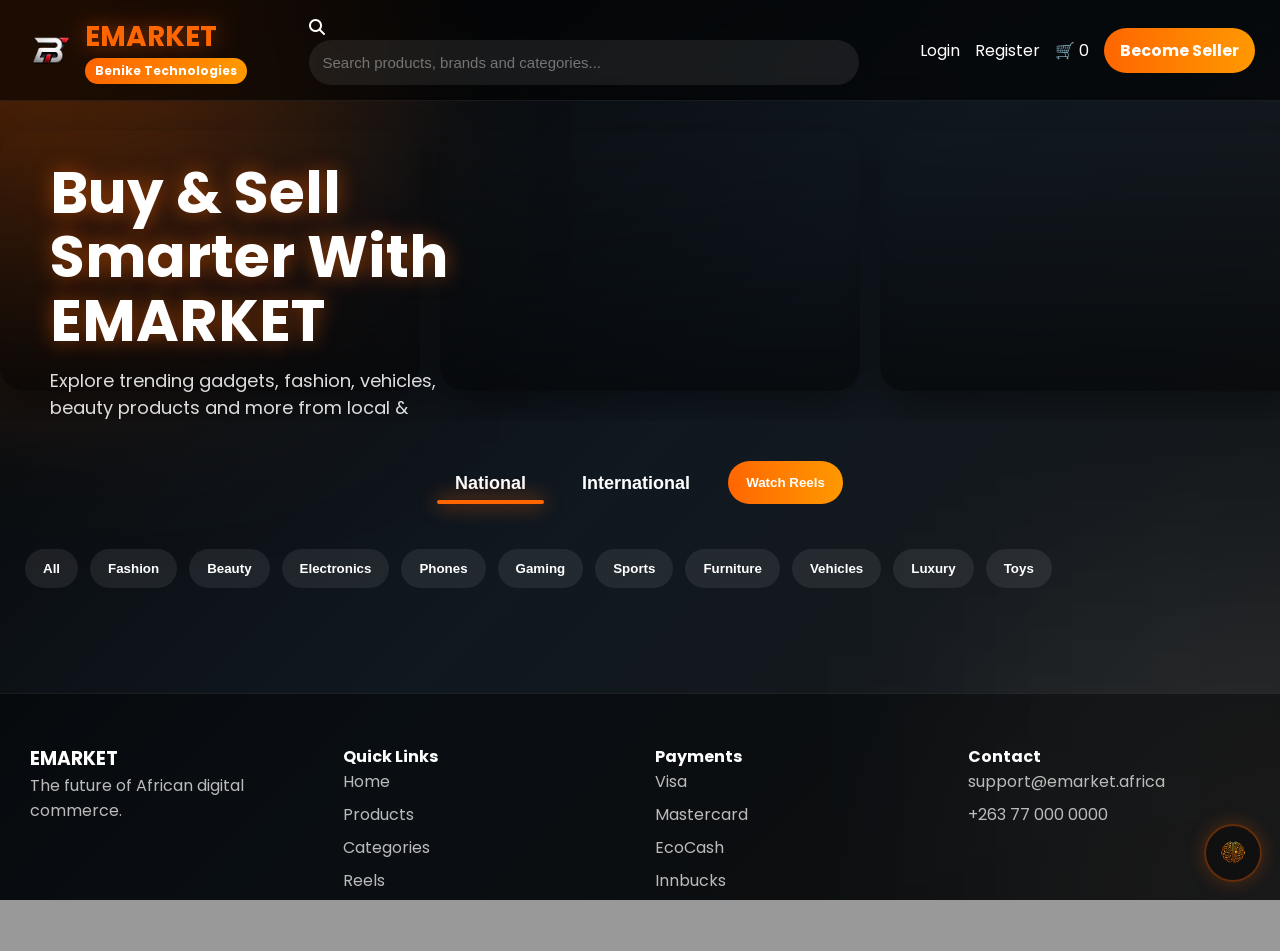
==== commit 5e959d91: "Update index.html" ====
--- a/index.html
+++ b/index.html
@@ -41,21 +41,29 @@
 
 <header class="navbar">
 
-  <div class="logo-area">
-
-    <h2
-      class="logo"
-
-      E-MARKET
-
-    </h2>
-
-    <span class="logo-badge">
-      PRO
-    </span>
-
-  </div>
-
+<div class="logo-area">
+
+<img src="LOGO.png"
+style="
+width:50px;
+height:50px;
+border-radius:50%;
+object-fit:cover;
+">
+
+<div>
+
+<div class="logo">
+EMARKET
+</div>
+
+<div class="logo-badge">
+Benike Technologies
+</div>
+
+</div>
+
+</div>
   <div class="search-box">
 
     <i class="fa fa-search"></i>
--- a/style.css
+++ b/style.css
@@ -2,2228 +2,942 @@
    ROOT COLORS
 ========================= */
 
-:root {
-
-  --primary: #ff6600;
-  --primary2: #ff9900;
-
-  --dark: #050505;
-  --dark2: #101820;
-  --dark3: #161616;
-
-  --white: #ffffff;
-  --gray: #cccccc;
-
+:root{
+--primary:#ff6600;
+--primary2:#ff9900;
+--dark:#050505;
+--dark2:#101820;
+--dark3:#161616;
+--white:#ffffff;
+--gray:#cccccc;
 }
 
 /* =========================
    GLOBAL
 ========================= */
 
-* {
-  margin: 0;
-  padding: 0;
-  box-sizing: border-box;
-}
-
-html {
-  scroll-behavior: smooth;
-}
-
-body {
-
-  font-family: 'Poppins', sans-serif;
-
-  color: white;
-
-  overflow-x: hidden;
-
-  background:
-    radial-gradient(
-      circle at top left,
-      rgba(255,102,0,0.20),
-      transparent 30%
-    ),
-
-    radial-gradient(
-      circle at bottom right,
-      rgba(255,255,255,0.06),
-      transparent 30%
-    ),
-
-    linear-gradient(
-      135deg,
-      #050505,
-      #101820,
-      #181818
-    );
-
-  background-attachment: fixed;
-
-}
-
-/* GLOW EFFECTS */
-
-body::before {
-
-  content: "";
-
-  position: fixed;
-
-  width: 450px;
-  height: 450px;
-
-  background:
-    rgba(255,102,0,0.14);
-
-  filter: blur(120px);
-
-  top: -120px;
-  left: -120px;
-
-  z-index: -1;
-
-}
-
-body::after {
-
-  content: "";
-
-  position: fixed;
-
-  width: 450px;
-  height: 450px;
-
-  background:
-    rgba(255,255,255,0.04);
-
-  filter: blur(120px);
-
-  bottom: -120px;
-  right: -120px;
-
-  z-index: -1;
-
+*{
+margin:0;
+padding:0;
+box-sizing:border-box;
+min-width:0;
+}
+
+html{
+scroll-behavior:smooth;
+}
+
+body{
+font-family:'Poppins',sans-serif;
+color:white;
+overflow-x:hidden;
+
+background:
+radial-gradient(circle at top left,
+rgba(255,102,0,0.20),
+transparent 30%),
+
+radial-gradient(circle at bottom right,
+rgba(255,255,255,0.06),
+transparent 30%),
+
+linear-gradient(
+135deg,
+#050505,
+#101820,
+#181818
+);
+
+background-attachment:fixed;
+}
+
+/* GLOW */
+
+body::before{
+content:"";
+position:fixed;
+width:450px;
+height:450px;
+background:rgba(255,102,0,0.14);
+filter:blur(120px);
+top:-120px;
+left:-120px;
+z-index:-1;
+}
+
+body::after{
+content:"";
+position:fixed;
+width:450px;
+height:450px;
+background:rgba(255,255,255,0.04);
+filter:blur(120px);
+bottom:-120px;
+right:-120px;
+z-index:-1;
 }
 
 /* =========================
    NAVBAR
 ========================= */
 
-.navbar {
-
-  position: sticky;
-
-  top: 0;
-
-  z-index: 999;
-
-  display: flex;
-
-  justify-content: space-between;
-
-  align-items: center;
-
-  padding: 15px 25px;
-
-  backdrop-filter: blur(14px);
-
-  background:
-    rgba(0,0,0,0.6);
-
-  border-bottom:
-    1px solid rgba(255,255,255,0.08);
-
-}
-
-/* LOGO */
-
-.logo-area {
-
-  display: flex;
-
-  align-items: center;
-
-  gap: 10px;
-
-}
-
-.logo {
-
-  font-size: 28px;
-
-  font-weight: 700;
-
-  color: var(--primary);
-
-  cursor: pointer;
-
-  text-shadow:
-    0 0 20px rgba(255,102,0,0.5);
-
-  user-select: none;
-
-}
-
-.logo:hover {
-
-  transform: scale(1.03);
-
-}
-
-.logo-badge {
-
-  background:
-    linear-gradient(
-      to right,
-      #ff6600,
-      #ff9900
-    );
-
-  padding: 4px 10px;
-
-  border-radius: 30px;
-
-  font-size: 12px;
-
-  font-weight: bold;
-
-}
-
-/* SEARCH */
-
-.search-box {
-
-  width: 45%;
-
-}
-
-.search-box input {
-
-  width: 100%;
-
-  padding: 14px;
-
-  border-radius: 40px;
-
-  border: none;
-
-  outline: none;
-
-  background:
-    rgba(255,255,255,0.08);
-
-  color: white;
-
-  font-size: 15px;
-
-}
-
-/* NAV LINKS */
-
-.nav-links {
-
-  display: flex;
-
-  align-items: center;
-
-  gap: 15px;
-
-}
-
-.nav-links a {
-
-  text-decoration: none;
-
-  color: white;
-
-  transition: 0.3s;
-
-}
-
-.nav-links a:hover {
-
-  color: var(--primary);
-
-}
-
-/* SELLER BUTTON */
-
-.seller-btn {
-
-  background:
-    linear-gradient(
-      to right,
-      #ff6600,
-      #ff9900
-    );
-
-  padding: 10px 16px;
-
-  border-radius: 30px;
-
-  font-weight: bold;
-
-}
-
-/* =========================
-   HERO SECTION
-========================= */
-
-.hero-wrapper {
-
-  position: relative;
-
-  overflow: hidden;
-
-  padding: 30px 0;
-
-}
-
-/* HERO OVERLAY */
-
-.hero-overlay {
-
-  position: absolute;
-
-  z-index: 10;
-
-  top: 60px;
-  left: 50px;
-
-  max-width: 450px;
-
-}
-
-.hero-overlay h1 {
-
-  font-size: 58px;
-
-  line-height: 1.1;
-
-  text-shadow:
-    0 0 20px rgba(255,102,0,0.5);
-
-}
-
-.hero-overlay p {
-
-  margin-top: 15px;
-
-  color: #ddd;
-
-  font-size: 18px;
-
-}
-
-.hero-overlay button {
-
-  margin-top: 25px;
-
-  border: none;
-
-  background:
-    linear-gradient(
-      to right,
-      #ff6600,
-      #ff9900
-    );
-
-  padding: 14px 28px;
-
-  border-radius: 40px;
-
-  color: white;
-
-  font-weight: bold;
-
-  cursor: pointer;
-
-  transition: 0.3s;
-
-  box-shadow:
-    0 0 25px rgba(255,102,0,0.35);
-
-}
-
-.hero-overlay button:hover {
-
-  transform: scale(1.05);
-
-}
-
-/* HERO TRACK */
-
-.hero-track {
-
-  display: flex;
-
-  gap: 20px;
-
-  width: max-content;
-
-  animation:
-    scrollHero 28s linear infinite;
-
-}
-
-/* HERO ITEM */
-
-.hero-item {
-
-  width: 420px;
-
-  height: 260px;
-
-  border-radius: 25px;
-
-  background-size: cover;
-
-  background-position: center;
-
-  position: relative;
-
-  overflow: hidden;
-
-  flex-shrink: 0;
-
-  transition: 0.4s;
-
-  box-shadow:
-    0 15px 40px rgba(0,0,0,0.4);
-
-}
-
-.hero-item::after {
-
-  content: "";
-
-  position: absolute;
-
-  inset: 0;
-
-  background:
-    linear-gradient(
-      to top,
-      rgba(0,0,0,0.5),
-      transparent
-    );
-
-}
-
-.hero-item:hover {
-
-  transform: scale(1.03);
-
-}
-
-/* HERO ANIMATION */
-
-@keyframes scrollHero {
-
-  0% {
-    transform: translateX(0);
-  }
-
-  100% {
-    transform: translateX(-50%);
-  }
-
-}
-
-.market-section {
-  display: flex;
-  gap: 20px;
-  align-items: flex-start;
-}
-
-/* LEFT REELS COLUMN */
-.reels-side {
-  width: 320px;
-  position: sticky;
-  top: 90px;
-}
-
-/* RIGHT PRODUCTS */
-.products-side {
-  flex: 1;
-}
-
-/* REELS STYLE LIKE MODERN ADS */
-.reel-item {
-  width: 100%;
-  height: 220px;
-  border-radius: 18px;
-  margin-bottom: 15px;
-  object-fit: cover;
-  box-shadow: 0 10px 25px rgba(0,0,0,0.4);
-}
-
-/* MAKE IT LOOK LIKE "TIKTOK ADS FEED STYLE" */
-.reels-container {
-  display: flex;
-  flex-direction: column;
-  gap: 15px;
-}
-/* =========================
-   MARKET TOGGLE
-========================= */
-
-.market-toggle {
-
-  display: flex;
-
-  justify-content: center;
-
-  gap: 30px;
-
-  margin-top: 40px;
-
-  margin-bottom: 20px;
-
-}
-
-.market-btn {
-
-  background: transparent;
-
-  border: none;
-
-  color: white;
-
-  font-size: 20px;
-
-  font-weight: 600;
-
-  position: relative;
-
-  cursor: pointer;
-
-  padding-bottom: 10px;
-
-  transition: 0.3s;
-
-}
-
-.market-btn:hover {
-
-  color: var(--primary);
-
-}
-
-.active-market::after {
-
-  content: "";
-
-  position: absolute;
-
-  bottom: 0;
-  left: 0;
-
-  width: 100%;
-  height: 4px;
-
-  border-radius: 20px;
-
-  background: var(--primary);
-
-  box-shadow:
-    0 0 20px var(--primary);
-
-}
-
-/* =========================
-   CATEGORIES
-========================= */
-
-.categories {
-
-  display: flex;
-
-  gap: 12px;
-
-  overflow-x: auto;
-
-  padding: 25px;
-
-}
-
-.categories::-webkit-scrollbar {
-
-  display: none;
-
-}
-
-.categories button {
-
-  white-space: nowrap;
-
-  border: none;
-
-  background:
-    rgba(255,255,255,0.08);
-
-  color: white;
-
-  padding: 12px 20px;
-
-  border-radius: 40px;
-
-  cursor: pointer;
-
-  transition: 0.3s;
-
-}
-
-.categories button:hover {
-
-  background: var(--primary);
-
-  transform: scale(1.05);
-
-}
-
-/* =========================
-   PRODUCT SECTION
-========================= */
-
-.market-section {
-
-  padding: 20px;
-
-}
-
-.market-title {
-
-  font-size: 30px;
-
-  margin-bottom: 25px;
-
-  text-shadow:
-    0 0 15px rgba(255,102,0,0.4);
-
-}
-
-/* =========================
-   PRODUCT GRID
-========================= */
-
-.product-grid {
-
-  display: grid;
-
-  grid-template-columns:
-    repeat(auto-fit, minmax(230px,1fr));
-
-  gap: 22px;
-
-}
-
-/* =========================
-   PRODUCT CARD
-========================= */
-
-.product-card {
-
-  background:
-    rgba(255,255,255,0.08);
-
-  backdrop-filter: blur(14px);
-
-  border:
-    1px solid rgba(255,255,255,0.08);
-
-  border-radius: 22px;
-
-  overflow: hidden;
-
-  transition: 0.4s;
-
-  position: relative;
-
-}
-
-.product-card:hover {
-
-  transform:
-    translateY(-10px);
-
-  box-shadow:
-    0 20px 50px rgba(255,102,0,0.3);
-
-}
-
-.product-card img {
-
-  width: 100%;
-
-  height: 230px;
-
-  object-fit: cover;
-
-}
-
-/* PRODUCT INFO */
-
-.product-info {
-
-  padding: 15px;
-
-}
-
-.product-info h3 {
-
-  font-size: 18px;
-
-}
-
-.product-info p {
-
-  color: #ffb066;
-
-  margin-top: 6px;
-
-  font-weight: bold;
-
-  font-size: 20px;
-
-}
-
-/* RATING */
-
-.rating {
-
-  margin-top: 10px;
-
-  color: gold;
-
-  font-size: 18px;
-
-}
-
-/* ICON ROW */
-
-.icon-row {
-
-  display: flex;
-
-  gap: 12px;
-
-  margin-top: 10px;
-
-  font-size: 20px;
-
-}
-
-/* BUTTONS */
-
-button {
-
-  border: none;
-
-  background:
-    linear-gradient(
-      to right,
-      #ff6600,
-      #ff9900
-    );
-
-  color: white;
-
-  padding: 12px 18px;
-
-  border-radius: 30px;
-
-  cursor: pointer;
-
-  transition: 0.3s;
-
-  font-weight: bold;
-
-}
-
-button:hover {
-
-  transform: scale(1.05);
-
-  box-shadow:
-    0 0 25px rgba(255,102,0,0.35);
-
-}
-
-/* CART BUTTON */
-
-.cart-btn {
-
-  width: 100%;
-
-  margin-top: 12px;
-
-}
-
-/* =========================
-   FOOTER
-========================= */
-
-.footer {
-
-  margin-top: 80px;
-
-  padding: 50px 30px;
-
-  background:
-    rgba(0,0,0,0.4);
-
-  border-top:
-    1px solid rgba(255,255,255,0.08);
-
-}
-
-.footer-content {
-
-  display: grid;
-
-  grid-template-columns:
-    repeat(auto-fit,minmax(220px,1fr));
-
-  gap: 30px;
-
-}
-
-.footer h3,
-.footer h4 {
-
-  margin-bottom: 15px;
-
-}
-
-.footer p {
-
-  color: #bbb;
-
-  margin-bottom: 8px;
-
-}
-
-/* =========================
-   FORMS
-========================= */
-
-.form-container {
-
-  width: 350px;
-
-  margin: 80px auto;
-
-  padding: 25px;
-
-  border-radius: 22px;
-
-  background:
-    rgba(255,255,255,0.08);
-
-  backdrop-filter: blur(14px);
-
-  border:
-    1px solid rgba(255,255,255,0.08);
-
-}
-
-.form-container h2 {
-
-  margin-bottom: 20px;
-
-}
-
-.form-container input,
-.form-container select {
-
-  width: 100%;
-
-  padding: 14px;
-
-  margin-bottom: 15px;
-
-  border-radius: 12px;
-
-  border: none;
-
-  outline: none;
-
-  background:
-    rgba(255,255,255,0.08);
-
-  color: white;
-
-}
-
-/* =========================
-   DASHBOARD
-========================= */
-
-.dashboard {
-
-  width: 400px;
-
-  margin: 50px auto;
-
-  padding: 25px;
-
-  border-radius: 22px;
-
-  background:
-    rgba(255,255,255,0.08);
-
-  backdrop-filter: blur(14px);
-
-}
-
-/* =========================
-   ADMIN DASHBOARD
-========================= */
-
-.admin-dashboard {
-
-  display: flex;
-
-  min-height: 100vh;
-
-}
-
-.sidebar {
-
-  width: 260px;
-
-  background:
-    rgba(0,0,0,0.55);
-
-  padding: 25px;
-
-}
-
-.sidebar ul {
-
-  list-style: none;
-
-}
-
-.sidebar li {
-
-  margin: 20px 0;
-
-  cursor: pointer;
-
-}
-
-.admin-main {
-
-  flex: 1;
-
-  padding: 30px;
-
-}
-
-.admin-stats {
-
-  display: grid;
-
-  grid-template-columns:
-    repeat(auto-fit,minmax(220px,1fr));
-
-  gap: 20px;
-
-}
-
-.stat-card {
-
-  padding: 25px;
-
-  border-radius: 20px;
-
-  background:
-    rgba(255,255,255,0.08);
-
-  text-align: center;
-
-}
-
-.admin-products {
-
-  display: grid;
-
-  grid-template-columns:
-    repeat(auto-fit,minmax(240px,1fr));
-
-  gap: 20px;
-
-  margin-top: 30px;
-
-}
-
-.admin-product-card {
-
-  background:
-    rgba(255,255,255,0.08);
-
-  border-radius: 20px;
-
-  overflow: hidden;
-
-}
-
-.admin-product-card img {
-
-  width: 100%;
-
-  height: 220px;
-
-  object-fit: cover;
-
-}
-
-.admin-product-card div {
-
-  padding: 15px;
-
-}
-
-/* =========================
-   LOADING BAR
-========================= */
-
-#loadingBar {
-
-  position: fixed;
-
-  top: 0;
-  left: 0;
-
-  width: 0%;
-
-  height: 4px;
-
-  background:
-    linear-gradient(
-      to right,
-      #ff6600,
-      #ff9900
-    );
-
-  z-index: 9999;
-
-  transition: width 0.4s;
-
-}
-
-/* =========================
-   SCROLLBAR
-========================= */
-
-::-webkit-scrollbar {
-
-  width: 6px;
-
-}
-
-::-webkit-scrollbar-thumb {
-
-  background: var(--primary);
-
-  border-radius: 20px;
-
-}
-
-/* =========================
-   MOBILE
-========================= */
-
-@media(max-width: 900px) {
-
-  .navbar {
-
-    flex-direction: column;
-
-    gap: 15px;
-
-  }
-
-  .search-box {
-
-    width: 100%;
-
-  }
-
-  .hero-overlay {
-
-    left: 20px;
-    top: 30px;
-
-  }
-
-  .hero-overlay h1 {
-
-    font-size: 38px;
-
-  }
-
-  .hero-item {
-
-    width: 300px;
-    height: 200px;
-
-  }
-
-  .market-toggle {
-
-    flex-direction: row;
-
-    gap: 20px;
-
-  }
-
-  .reels-container iframe {
-
-    min-width: 260px;
-
-    width: 260px;
-
-    height: 470px;
-
-  }
-
-}
-button {
-  display: flex;
-  align-items: center;
-  justify-content: center;
-  gap: 8px;
-}
-
-/* ICON ROW IMPROVED */
-.icon-row {
-  display: flex;
-  justify-content: space-between;
-  font-size: 18px;
-  opacity: 0.9;
-}
-
-/* PRODUCT CARD POLISH */
-.product-card {
-  transition: 0.3s ease;
-}
-
-.product-card:hover {
-  transform: translateY(-8px) scale(1.02);
-}
-.reels-overlay {
-  position: fixed;
-  top: 0;
-  left: 0;
-  width: 100%;
-  height: 100%;
-  background: rgba(0,0,0,0.95);
-  z-index: 99999;
-  display: none;
-  flex-direction: column;
-}
-
-.reels-header {
-  display: flex;
-  justify-content: space-between;
-  align-items: center;
-  padding: 20px;
-  color: white;
-  background: rgba(255,255,255,0.05);
-}
-
-.reels-header button {
-  background: red;
-  border: none;
-  padding: 10px 15px;
-  border-radius: 10px;
-  cursor: pointer;
-}
-
-.reels-feed {
-  display: grid;
-  grid-template-columns: repeat(auto-fit, minmax(320px, 1fr));
-  gap: 20px;
-  padding: 20px;
-  overflow-y: auto;
-}
-
-.reels-feed video {
-  width: 100%;
-  height: 500px;
-  border-radius: 20px;
-  object-fit: cover;
-}
-/* =========================
-   CHATBOT
-========================= */
-
-.chatbot-toggle {
-
-  position: fixed;
-
-  bottom: 18px;
-  right: 18px;
-
-  width: 58px;
-  height: 58px;
-
-  border-radius: 50%;
-
-  background: rgba(15,15,15,0.88);
-
-  border: 2px solid rgba(255,102,0,0.35);
-
-  display: flex;
-  align-items: center;
-  justify-content: center;
-
-  cursor: pointer;
-
-  z-index: 99999;
-
-  overflow: hidden;
-
-  transition: 0.3s ease;
-
-  backdrop-filter: blur(10px);
-
-  box-shadow:
-    0 0 18px rgba(255,102,0,0.25);
-
-}
-
-.chatbot-toggle:hover {
-
-  transform: scale(1.08);
-
-  box-shadow:
-    0 0 22px rgba(255,102,0,0.45);
-
-}
-
-/* ICON */
-
-.chatbot-toggle img {
-
-  width: 78%;
-  height: 78%;
-
-  object-fit: contain;
-
-  border-radius: 50%;
-
-  filter:
-    drop-shadow(0 0 8px rgba(255,102,0,0.55));
-
-}
-/* CHAT WINDOW */
-
-.chatbot-box {
-
-  position: fixed;
-
-  bottom: 95px;
-  right: 20px;
-
-  width: 350px;
-  height: 500px;
-
-  background:
-    rgba(10,10,10,0.96);
-
-  border:
-    1px solid rgba(255,255,255,0.08);
-
-  border-radius: 20px;
-
-  overflow: hidden;
-
-  display: none;
-
-  flex-direction: column;
-
-  z-index: 99999;
-
-  backdrop-filter: blur(12px);
-
-}
-
-/* HEADER */
-
-.chat-header {
-
-  background:
-    linear-gradient(
-      to right,
-      #ff6600,
-      #ff9900
-    );
-
-  padding: 15px;
-
-  display: flex;
-  justify-content: space-between;
-  align-items: center;
-
-}
-
-.chat-header h3 {
-
-  margin: 0;
-
-}
-
-.chat-header span {
-
-  cursor: pointer;
-  font-size: 20px;
-
-}
-
-/* MESSAGES */
-
-.chat-messages {
-
-  flex: 1;
-
-  padding: 15px;
-
-  overflow-y: auto;
-
-  display: flex;
-  flex-direction: column;
-
-  gap: 12px;
-
-}
-
-/* USER */
-
-.user-message {
-
-  background: #ff6600;
-
-  padding: 10px 14px;
-
-  border-radius: 14px;
-
-  align-self: flex-end;
-
-  max-width: 80%;
-
-}
-
-/* BOT */
-
-.bot-message {
-
-  background:
-    rgba(255,255,255,0.08);
-
-  padding: 10px 14px;
-
-  border-radius: 14px;
-
-  align-self: flex-start;
-
-  max-width: 80%;
-
-}
-
-/* INPUT */
-
-.chat-input-area {
-
-  display: flex;
-
-  border-top:
-    1px solid rgba(255,255,255,0.08);
-
-}
-
-.chat-input-area input {
-
-  flex: 1;
-
-  border: none;
-
-  outline: none;
-
-  padding: 15px;
-
-  background: transparent;
-
-  color: white;
-
-}
-
-.chat-input-area button {
-
-  border-radius: 0;
-
-}
-/* =========================
-   FULL RESPONSIVE SYSTEM
-========================= */
-
-@media(max-width:1200px){
-
-.product-grid{
-
-grid-template-columns:
-repeat(auto-fit,minmax(220px,1fr));
-
+.navbar{
+position:sticky;
+top:0;
+z-index:999;
+display:flex;
+justify-content:space-between;
+align-items:center;
+gap:20px;
+padding:15px 25px;
+backdrop-filter:blur(14px);
+background:rgba(0,0,0,0.6);
+border-bottom:1px solid rgba(255,255,255,0.08);
+}
+
+.logo-area{
+display:flex;
+align-items:center;
+gap:10px;
+}
+
+.logo{
+font-size:28px;
+font-weight:700;
+color:var(--primary);
+cursor:pointer;
+text-shadow:0 0 20px rgba(255,102,0,0.5);
+user-select:none;
+}
+
+.logo:hover{
+transform:scale(1.03);
+}
+
+.logo-badge{
+background:linear-gradient(to right,#ff6600,#ff9900);
+padding:4px 10px;
+border-radius:30px;
+font-size:12px;
+font-weight:bold;
+}
+
+.search-box{
+flex:1;
+max-width:550px;
+}
+
+.search-box input{
+width:100%;
+padding:14px;
+border-radius:40px;
+border:none;
+outline:none;
+background:rgba(255,255,255,0.08);
+color:white;
+font-size:15px;
+}
+
+.nav-links{
+display:flex;
+align-items:center;
+gap:15px;
+flex-wrap:wrap;
+}
+
+.nav-links a{
+text-decoration:none;
+color:white;
+transition:0.3s;
+}
+
+.nav-links a:hover{
+color:var(--primary);
+}
+
+.seller-btn{
+background:linear-gradient(to right,#ff6600,#ff9900);
+padding:10px 16px;
+border-radius:30px;
+font-weight:bold;
+}
+
+/* =========================
+   HERO
+========================= */
+
+.hero-wrapper{
+position:relative;
+overflow:hidden;
+padding:30px 0;
+}
+
+.hero-overlay{
+position:absolute;
+z-index:10;
+top:60px;
+left:50px;
+max-width:450px;
 }
 
 .hero-overlay h1{
-
-font-size:48px;
-
-}
-
-}
-
-/* =========================
-   TABLETS
-========================= */
-
-@media(max-width:992px){
-
-/* NAVBAR */
-
-.navbar{
-
-flex-direction: column;
-
-gap: 15px;
-
-padding: 15px;
-
-}
-
-.search-box{
-
-width: 100%;
-
-}
-
-/* HERO */
-
-.hero-wrapper{
-
-padding-top: 20px;
-
-}
-
-.hero-overlay{
-
-position: relative;
-
-left: 0;
-top: 0;
-
-padding: 20px;
-
-max-width: 100%;
-
-text-align: center;
-
-}
-
-.hero-overlay h1{
-
-font-size: 42px;
-
+font-size:58px;
+line-height:1.1;
+text-shadow:0 0 20px rgba(255,102,0,0.5);
 }
 
 .hero-overlay p{
-
-font-size: 16px;
-
+margin-top:15px;
+color:#ddd;
+font-size:18px;
+}
+
+.hero-overlay button{
+margin-top:25px;
 }
 
 .hero-track{
-
-margin-top: 30px;
-
+display:flex;
+gap:20px;
+width:max-content;
+animation:scrollHero 28s linear infinite;
 }
 
 .hero-item{
-
-width: 320px;
-height: 220px;
-
-}
-
-/* MARKET */
+width:420px;
+height:260px;
+border-radius:25px;
+background-size:cover;
+background-position:center;
+position:relative;
+overflow:hidden;
+flex-shrink:0;
+transition:0.4s;
+box-shadow:0 15px 40px rgba(0,0,0,0.4);
+}
+
+.hero-item::after{
+content:"";
+position:absolute;
+inset:0;
+background:linear-gradient(to top,
+rgba(0,0,0,0.5),
+transparent);
+}
+
+.hero-item:hover{
+transform:scale(1.03);
+}
+
+@keyframes scrollHero{
+0%{transform:translateX(0);}
+100%{transform:translateX(-50%);}
+}
+
+/* =========================
+   MARKET
+========================= */
 
 .market-layout,
 .market-section{
-
-flex-direction: column;
-
-}
-
-/* REELS */
+display:flex;
+gap:20px;
+align-items:flex-start;
+padding:20px;
+}
 
 .reels-side{
-
-width: 100%;
-
-position: relative;
-
-top: 0;
-
-}
-
-/* PRODUCTS */
+width:320px;
+position:sticky;
+top:90px;
+}
 
 .products-side{
-
-width: 100%;
-
-}
-
-/* CATEGORY */
+flex:1;
+}
+
+/* =========================
+   REELS
+========================= */
+
+.reels-container{
+display:flex;
+flex-direction:column;
+gap:15px;
+}
+
+.reel-item{
+width:100%;
+height:220px;
+border-radius:18px;
+object-fit:cover;
+cursor:pointer;
+box-shadow:0 10px 25px rgba(0,0,0,0.4);
+}
+
+/* =========================
+   MARKET TOGGLE
+========================= */
+
+.market-toggle{
+display:flex;
+justify-content:center;
+flex-wrap:wrap;
+gap:20px;
+margin-top:40px;
+margin-bottom:20px;
+}
+
+.market-btn{
+background:transparent;
+border:none;
+color:white;
+font-size:18px;
+font-weight:600;
+position:relative;
+cursor:pointer;
+padding-bottom:10px;
+transition:0.3s;
+}
+
+.market-btn:hover{
+color:var(--primary);
+}
+
+.active-market::after{
+content:"";
+position:absolute;
+bottom:0;
+left:0;
+width:100%;
+height:4px;
+border-radius:20px;
+background:var(--primary);
+box-shadow:0 0 20px var(--primary);
+}
+
+/* =========================
+   CATEGORIES
+========================= */
 
 .categories{
-
-padding: 15px 5px;
-
-}
-
-/* ADMIN */
+display:flex;
+gap:12px;
+overflow-x:auto;
+padding:25px;
+}
+
+.categories::-webkit-scrollbar{
+display:none;
+}
+
+.categories button{
+white-space:nowrap;
+background:rgba(255,255,255,0.08);
+}
+
+/* =========================
+   PRODUCT GRID
+========================= */
+
+.product-grid{
+display:grid;
+grid-template-columns:repeat(auto-fit,minmax(230px,1fr));
+gap:22px;
+}
+
+.product-card{
+background:rgba(255,255,255,0.08);
+backdrop-filter:blur(14px);
+border:1px solid rgba(255,255,255,0.08);
+border-radius:22px;
+overflow:hidden;
+transition:0.3s ease;
+position:relative;
+}
+
+.product-card:hover{
+transform:translateY(-8px) scale(1.02);
+box-shadow:0 20px 50px rgba(255,102,0,0.3);
+}
+
+.product-card img{
+width:100%;
+height:230px;
+object-fit:cover;
+}
+
+.product-info{
+padding:15px;
+}
+
+.product-info h3{
+font-size:18px;
+}
+
+.product-info p{
+color:#ffb066;
+margin-top:6px;
+font-weight:bold;
+font-size:20px;
+}
+
+.rating{
+margin-top:10px;
+color:gold;
+font-size:18px;
+}
+
+.icon-row{
+display:flex;
+justify-content:space-between;
+margin-top:10px;
+font-size:18px;
+opacity:0.9;
+}
+
+/* =========================
+   BUTTONS
+========================= */
+
+button{
+border:none;
+background:linear-gradient(to right,#ff6600,#ff9900);
+color:white;
+padding:12px 18px;
+border-radius:30px;
+cursor:pointer;
+transition:0.3s;
+font-weight:bold;
+
+display:flex;
+align-items:center;
+justify-content:center;
+gap:8px;
+}
+
+button:hover{
+transform:scale(1.05);
+box-shadow:0 0 25px rgba(255,102,0,0.35);
+}
+
+.cart-btn{
+width:100%;
+margin-top:12px;
+}
+
+/* =========================
+   FOOTER
+========================= */
+
+.footer{
+margin-top:80px;
+padding:50px 30px;
+background:rgba(0,0,0,0.4);
+border-top:1px solid rgba(255,255,255,0.08);
+}
+
+.footer-content{
+display:grid;
+grid-template-columns:repeat(auto-fit,minmax(220px,1fr));
+gap:30px;
+}
+
+.footer p{
+color:#bbb;
+margin-bottom:8px;
+}
+
+/* =========================
+   FORMS
+========================= */
+
+.form-container,
+.dashboard{
+width:100%;
+max-width:400px;
+margin:50px auto;
+padding:25px;
+border-radius:22px;
+background:rgba(255,255,255,0.08);
+backdrop-filter:blur(14px);
+border:1px solid rgba(255,255,255,0.08);
+}
+
+.form-container input,
+.form-container select{
+width:100%;
+padding:14px;
+margin-bottom:15px;
+border-radius:12px;
+border:none;
+outline:none;
+background:rgba(255,255,255,0.08);
+color:white;
+}
+
+/* =========================
+   ADMIN
+========================= */
 
 .admin-dashboard{
-
-flex-direction: column;
-
+display:flex;
+min-height:100vh;
 }
 
 .sidebar{
-
-width: 100%;
-
-}
-
-}
-
-/* =========================
-   MOBILE PHONES
-========================= */
+width:260px;
+background:rgba(0,0,0,0.55);
+padding:25px;
+overflow-y:auto;
+}
+
+.sidebar ul{
+list-style:none;
+}
+
+.sidebar li{
+margin:20px 0;
+cursor:pointer;
+}
+
+.admin-main{
+flex:1;
+padding:30px;
+overflow-y:auto;
+height:100vh;
+}
+
+.admin-stats{
+display:grid;
+grid-template-columns:repeat(auto-fit,minmax(220px,1fr));
+gap:20px;
+}
+
+.stat-card{
+padding:25px;
+border-radius:20px;
+background:rgba(255,255,255,0.08);
+text-align:center;
+}
+
+.admin-products{
+display:grid;
+grid-template-columns:repeat(auto-fit,minmax(240px,1fr));
+gap:20px;
+margin-top:30px;
+}
+
+.admin-product-card{
+background:rgba(255,255,255,0.08);
+border-radius:20px;
+overflow:hidden;
+}
+
+.admin-product-card img{
+width:100%;
+height:220px;
+object-fit:cover;
+}
+
+.admin-product-card div{
+padding:15px;
+}
+
+/* =========================
+   REELS OVERLAY
+========================= */
+
+.reels-overlay{
+position:fixed;
+top:0;
+left:0;
+width:100%;
+height:100%;
+background:black;
+z-index:999999;
+display:none;
+flex-direction:column;
+overflow-y:auto;
+scroll-snap-type:y mandatory;
+}
+
+.reels-header{
+position:fixed;
+top:0;
+width:100%;
+display:flex;
+justify-content:space-between;
+align-items:center;
+padding:20px;
+z-index:99999;
+background:linear-gradient(
+to bottom,
+rgba(0,0,0,0.8),
+transparent);
+}
+
+.full-reel{
+position:relative;
+width:100%;
+max-width:430px;
+height:100vh;
+margin:auto;
+scroll-snap-align:start;
+overflow:hidden;
+background:black;
+}
+
+.full-reel video{
+width:100%;
+height:100%;
+object-fit:cover;
+}
+
+.reel-bottom{
+position:absolute;
+bottom:25px;
+left:20px;
+z-index:20;
+max-width:75%;
+}
+
+.reel-user{
+display:flex;
+align-items:center;
+gap:12px;
+margin-bottom:12px;
+}
+
+.reel-user img{
+width:50px;
+height:50px;
+border-radius:50%;
+border:2px solid #ff6600;
+object-fit:cover;
+}
+
+.reel-actions{
+position:absolute;
+right:15px;
+bottom:100px;
+display:flex;
+flex-direction:column;
+gap:22px;
+z-index:20;
+}
+
+.reel-actions div{
+display:flex;
+flex-direction:column;
+align-items:center;
+font-size:24px;
+font-weight:bold;
+}
+
+/* =========================
+   CHATBOT
+========================= */
+
+.chatbot-toggle{
+position:fixed;
+bottom:18px;
+right:18px;
+width:58px;
+height:58px;
+border-radius:50%;
+background:rgba(15,15,15,0.88);
+border:2px solid rgba(255,102,0,0.35);
+display:flex;
+align-items:center;
+justify-content:center;
+cursor:pointer;
+z-index:99999;
+overflow:hidden;
+transition:0.3s ease;
+backdrop-filter:blur(10px);
+box-shadow:0 0 18px rgba(255,102,0,0.25);
+}
+
+.chatbot-toggle img{
+width:78%;
+height:78%;
+object-fit:contain;
+border-radius:50%;
+}
+
+.chatbot-box{
+position:fixed;
+bottom:95px;
+right:20px;
+width:350px;
+height:500px;
+background:rgba(10,10,10,0.96);
+border:1px solid rgba(255,255,255,0.08);
+border-radius:20px;
+overflow:hidden;
+display:none;
+flex-direction:column;
+z-index:99999;
+backdrop-filter:blur(12px);
+}
+
+.chat-header{
+background:linear-gradient(to right,#ff6600,#ff9900);
+padding:15px;
+display:flex;
+justify-content:space-between;
+align-items:center;
+}
+
+.chat-messages{
+flex:1;
+padding:15px;
+overflow-y:auto;
+display:flex;
+flex-direction:column;
+gap:12px;
+}
+
+.user-message{
+background:#ff6600;
+padding:10px 14px;
+border-radius:14px;
+align-self:flex-end;
+max-width:80%;
+}
+
+.bot-message{
+background:rgba(255,255,255,0.08);
+padding:10px 14px;
+border-radius:14px;
+align-self:flex-start;
+max-width:80%;
+}
+
+.chat-input-area{
+display:flex;
+border-top:1px solid rgba(255,255,255,0.08);
+}
+
+.chat-input-area input{
+flex:1;
+border:none;
+outline:none;
+padding:15px;
+background:transparent;
+color:white;
+}
+
+/* =========================
+   CART
+========================= */
+
+.cart-overlay{
+position:fixed;
+inset:0;
+background:rgba(0,0,0,0.7);
+display:none;
+align-items:center;
+justify-content:center;
+z-index:999999;
+}
+
+.cart-box{
+width:95%;
+max-width:700px;
+height:85vh;
+background:#111;
+border-radius:20px;
+overflow:hidden;
+display:flex;
+flex-direction:column;
+}
+
+.cart-items{
+flex:1;
+overflow-y:auto;
+padding:20px;
+}
+
+.cart-item{
+display:flex;
+gap:15px;
+align-items:center;
+margin-bottom:18px;
+background:rgba(255,255,255,0.05);
+padding:15px;
+border-radius:15px;
+}
+
+.cart-item img{
+width:90px;
+height:90px;
+object-fit:cover;
+border-radius:12px;
+}
+
+/* =========================
+   RESPONSIVE
+========================= */
+
+@media(max-width:992px){
+
+.navbar{
+flex-direction:column;
+}
+
+.search-box{
+width:100%;
+max-width:100%;
+}
+
+.market-layout,
+.market-section{
+flex-direction:column;
+}
+
+.reels-side{
+width:100%;
+position:relative;
+top:0;
+}
+
+.hero-overlay{
+position:relative;
+left:0;
+top:0;
+padding:20px;
+text-align:center;
+max-width:100%;
+}
+
+.hero-overlay h1{
+font-size:42px;
+}
+
+.hero-track{
+margin-top:30px;
+}
+
+.hero-item{
+width:320px;
+height:220px;
+}
+
+.admin-dashboard{
+flex-direction:column;
+}
+
+.sidebar{
+width:100%;
+}
+
+.admin-main{
+height:auto;
+}
+}
 
 @media(max-width:768px){
 
-body{
-
-overflow-x: hidden;
-
-}
-
-/* NAVBAR */
-
 .logo{
-
-font-size: 22px;
-
-}
-
-.logo-badge{
-
-font-size: 10px;
-
-padding: 4px 8px;
-
-}
-
-.nav-links{
-
-flex-wrap: wrap;
-
-justify-content: center;
-
-}
-
-/* HERO */
-
-.hero-overlay{
-
-padding: 15px;
-
+font-size:22px;
 }
 
 .hero-overlay h1{
-
-font-size: 34px;
-
-line-height: 1.2;
-
+font-size:34px;
 }
 
 .hero-overlay p{
-
-font-size: 14px;
-
-}
-
-.hero-buttons{
-
-display: flex;
-
-flex-direction: column;
-
-gap: 12px;
-
-}
-
-.hero-buttons button{
-
-width: 100%;
-
-}
-
-/* HERO IMAGES */
+font-size:14px;
+}
 
 .hero-item{
-
-width: 260px;
-height: 180px;
-
-}
-
-/* TOGGLES */
+width:260px;
+height:180px;
+}
 
 .market-toggle{
-
-flex-wrap: wrap;
-
-gap: 10px;
-
+gap:10px;
 }
 
 .market-btn{
-
-font-size: 15px;
-
-padding: 10px 16px;
-
-}
-
-/* CATEGORY BUTTONS */
+font-size:15px;
+}
+
+.product-grid{
+grid-template-columns:1fr;
+}
 
 .categories{
-
-gap: 10px;
-
-}
-
-.categories button{
-
-font-size: 13px;
-
-padding: 10px 14px;
-
-}
-
-/* PRODUCTS */
-
-.product-grid{
-
-grid-template-columns: 1fr;
-
-gap: 18px;
-
-}
-
-.product-card img{
-
-height: 220px;
-
-}
-
-/* REELS */
+padding:15px 10px;
+}
 
 .reels-container{
-
-flex-direction: row;
-
-overflow-x: auto;
-
-padding-bottom: 10px;
-
-}
-
-.reels-container::-webkit-scrollbar{
-
-display:none;
-
-}
-
-.reel-item,
-.reels-container iframe{
-
-min-width: 220px;
-
-width: 220px;
-
-height: 390px;
-
-}
-
-/* FOOTER */
+flex-direction:row;
+overflow-x:auto;
+}
+
+.reel-item{
+min-width:220px;
+width:220px;
+height:390px;
+}
+
+.chatbot-box{
+width:92%;
+right:4%;
+height:500px;
+}
 
 .footer-content{
-
-grid-template-columns: 1fr;
-
-text-align: center;
-
-}
-
-/* CHATBOT */
-
-.chatbot-box{
-
-width: 92%;
-
-right: 4%;
-
-height: 500px;
-
-}
-
-.chatbot-toggle{
-
-width: 58px;
-height: 58px;
-
-bottom: 15px;
-right: 15px;
-
-}
-
-.chatbot-toggle img{
-
-width: 34px;
-height: 34px;
-
-}
-
-/* ADMIN */
-
-.main{
-
-padding: 15px;
-
-}
-
-.stats{
-
-grid-template-columns: 1fr;
-
-}
-
-.table-box{
-
-overflow-x: auto;
-
-}
-
-table{
-
-min-width: 700px;
-
-}
-
-}
-
-/* =========================
-   SMALL DEVICES
-========================= */
+grid-template-columns:1fr;
+text-align:center;
+}
+
+.cart-item{
+flex-direction:column;
+align-items:flex-start;
+}
+}
 
 @media(max-width:480px){
 
 .hero-overlay h1{
-
-font-size: 28px;
-
-}
-
-.hero-overlay p{
-
-font-size: 13px;
-
+font-size:28px;
 }
 
 .hero-item{
-
-width: 220px;
-height: 160px;
-
-}
-
-.market-title{
-
-font-size: 24px;
-
+width:220px;
+height:160px;
+}
+
+button{
+font-size:13px;
+padding:10px 14px;
 }
 
 .product-info h3{
-
-font-size: 16px;
-
+font-size:16px;
 }
 
 .product-info p{
-
-font-size: 18px;
-
-}
-
-button{
-
-font-size: 13px;
-
-padding: 10px 14px;
-
-}
-
-}
-
-/* =========================
-   PREVENT OVERFLOW
-========================= */
+font-size:18px;
+}
+}
 
 img,
 video,
 iframe{
-
-max-width: 100%;
-
-}
-
-/* =========================
-   FLEX FIXES
-========================= */
-
-*{
-
-min-width: 0;
-
-}
-
-/* =========================
-   RECEIPT
-========================= */
-
-.receipt-box{
-
-max-width:600px;
-
-margin:80px auto;
-
-padding:40px;
-
-border-radius:25px;
-
-background:
-rgba(255,255,255,0.08);
-
-backdrop-filter: blur(14px);
-
-border:
-1px solid rgba(255,255,255,0.08);
-
-}
-
-.receipt-box h1{
-
-margin-bottom:30px;
-
-text-align:center;
-
-}
-
-.receipt-row{
-
-display:flex;
-
-justify-content:space-between;
-
-padding:16px 0;
-
-border-bottom:
-1px solid rgba(255,255,255,0.08);
-
-font-size:18px;
-
-}
-/* =========================
-   REELS OVERLAY
-========================= */
-
-.reels-overlay{
-
-position:fixed;
-
-top:0;
-left:0;
-
-width:100%;
-height:100%;
-
-background:black;
-
-z-index:999999;
-
-display:none;
-
-flex-direction:column;
-
-overflow-y:auto;
-
-scroll-snap-type:y mandatory;
-
-}
-
-.reels-header{
-
-position:fixed;
-
-top:0;
-
-width:100%;
-
-display:flex;
-
-justify-content:space-between;
-
-align-items:center;
-
-padding:20px;
-
-z-index:99999;
-
-background:
-linear-gradient(
-to bottom,
-rgba(0,0,0,0.8),
-transparent
-);
-
-}
-
-.reels-header h2{
-
-margin:0;
-
-font-size:24px;
-
-}
-
-.reels-header button{
-
-width:50px;
-height:50px;
-
-border-radius:50%;
-
-font-size:22px;
-
-}
-
-/* =========================
-   FULL REEL
-========================= */
-
-.full-reel{
-
-position:relative;
-
-width:100%;
-
-max-width:430px;
-
-height:100vh;
-
-margin:auto;
-
-scroll-snap-align:start;
-
-overflow:hidden;
-
-background:black;
-
-}
-
-.full-reel video{
-
-width:100%;
-height:100%;
-
-object-fit:cover;
-
-}
-
-/* =========================
-   REEL INFO
-========================= */
-
-.reel-bottom{
-
-position:absolute;
-
-bottom:25px;
-left:20px;
-
-z-index:20;
-
-max-width:75%;
-
-}
-
-.reel-user{
-
-display:flex;
-
-align-items:center;
-
-gap:12px;
-
-margin-bottom:12px;
-
-}
-
-.reel-user img{
-
-width:50px;
-height:50px;
-
-border-radius:50%;
-
-border:2px solid #ff6600;
-
-object-fit:cover;
-
-}
-
-/* =========================
-   REEL ACTIONS
-========================= */
-
-.reel-actions{
-
-position:absolute;
-
-right:15px;
-
-bottom:100px;
-
-display:flex;
-
-flex-direction:column;
-
-gap:22px;
-
-z-index:20;
-
-}
-
-.reel-actions div{
-
-display:flex;
-
-flex-direction:column;
-
-align-items:center;
-
-font-size:24px;
-
-font-weight:bold;
-
-}
-
-/* =========================
-   CART
-========================= */
-
-.cart-icon {
-
-  position: relative;
-
-  cursor: pointer;
-
-  font-size: 24px;
-
-}
-
-.cart-icon span {
-
-  position: absolute;
-
-  top: -8px;
-  right: -10px;
-
-  background: #ff6600;
-
-  width: 20px;
-  height: 20px;
-
-  border-radius: 50%;
-
-  font-size: 12px;
-
-  display: flex;
-  align-items: center;
-  justify-content: center;
-
-}
-
-/* OVERLAY */
-
-.cart-overlay {
-
-  position: fixed;
-
-  inset: 0;
-
-  background: rgba(0,0,0,0.7);
-
-  display: none;
-
-  align-items: center;
-  justify-content: center;
-
-  z-index: 999999;
-
-}
-
-/* BOX */
-
-.cart-box {
-
-  width: 95%;
-  max-width: 700px;
-
-  height: 85vh;
-
-  background: #111;
-
-  border-radius: 20px;
-
-  overflow: hidden;
-
-  display: flex;
-  flex-direction: column;
-
-}
-
-/* HEADER */
-
-.cart-header {
-
-  padding: 20px;
-
-  display: flex;
-  justify-content: space-between;
-  align-items: center;
-
-  border-bottom:
-    1px solid rgba(255,255,255,0.08);
-
-}
-
-/* ITEMS */
-
-.cart-items {
-
-  flex: 1;
-
-  overflow-y: auto;
-
-  padding: 20px;
-
-}
-
-/* ITEM */
-
-.cart-item {
-
-  display: flex;
-
-  gap: 15px;
-
-  align-items: center;
-
-  margin-bottom: 18px;
-
-  background:
-    rgba(255,255,255,0.05);
-
-  padding: 15px;
-
-  border-radius: 15px;
-
-}
-
-.cart-item img {
-
-  width: 90px;
-  height: 90px;
-
-  object-fit: cover;
-
-  border-radius: 12px;
-
-}
-
-.cart-info {
-
-  flex: 1;
-
-}
-
-.qty-box {
-
-  display: flex;
-
-  align-items: center;
-
-  gap: 10px;
-
-  margin-top: 10px;
-
-}
-
-.qty-box button {
-
-  width: 30px;
-  height: 30px;
-
-  border-radius: 50%;
-
-  padding: 0;
-
-}
-
-.remove-btn {
-
-  background: crimson;
-
-}
-
-/* FOOTER */
-
-.cart-footer {
-
-  padding: 20px;
-
-  border-top:
-    1px solid rgba(255,255,255,0.08);
-
-}
+max-width:100%;
+display:block;
+}
+
+::-webkit-scrollbar{
+width:6px;
+}
+
+::-webkit-scrollbar-thumb{
+background:var(--primary);
+border-radius:20px;
+}
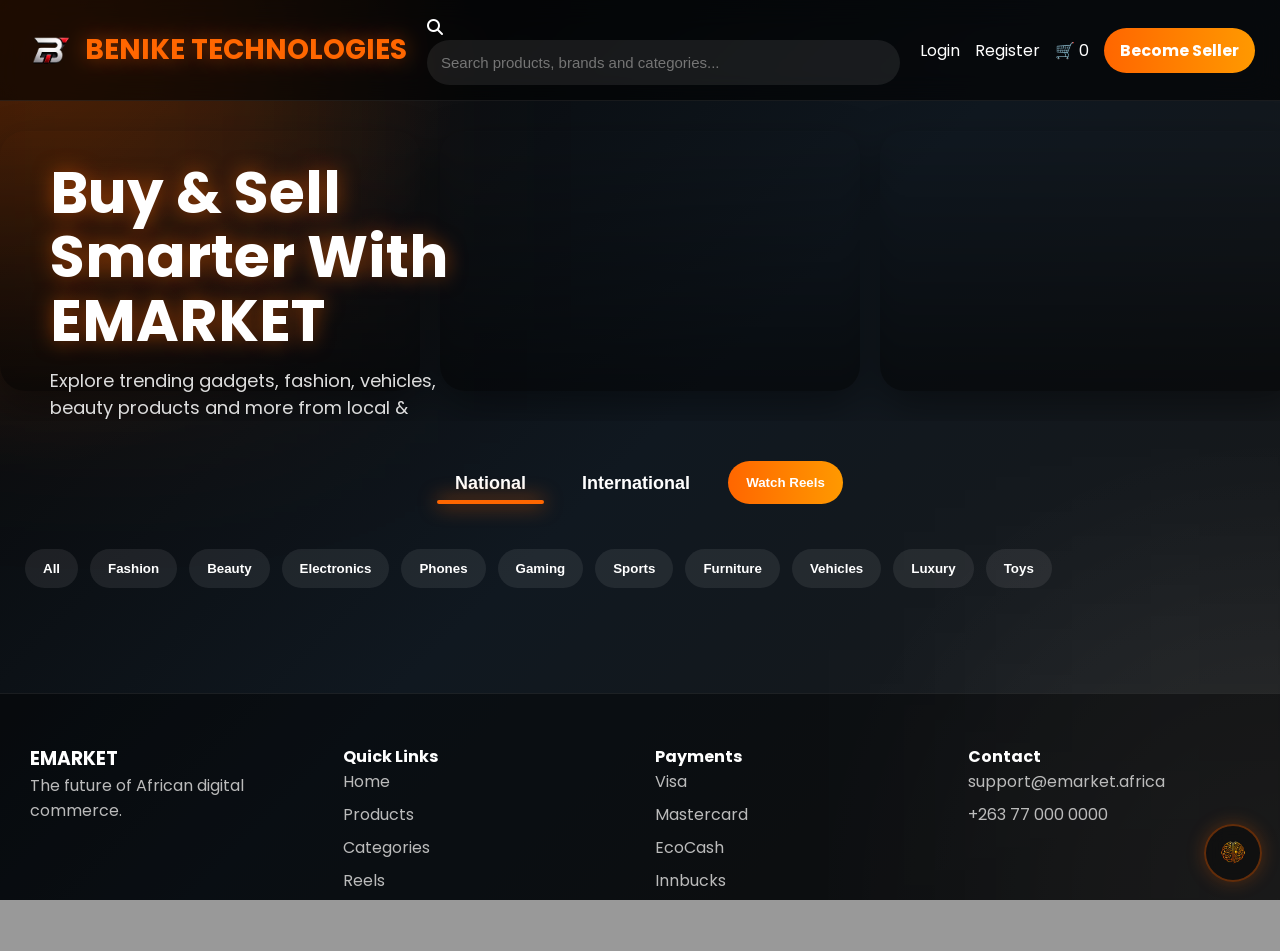
==== commit b2c9bd40: "Update index.html" ====
--- a/index.html
+++ b/index.html
@@ -54,12 +54,10 @@
 <div>
 
 <div class="logo">
-EMARKET
-</div>
-
-<div class="logo-badge">
-Benike Technologies
-</div>
+BENIKE TECHNOLOGIES
+</div>
+
+
 
 </div>
 
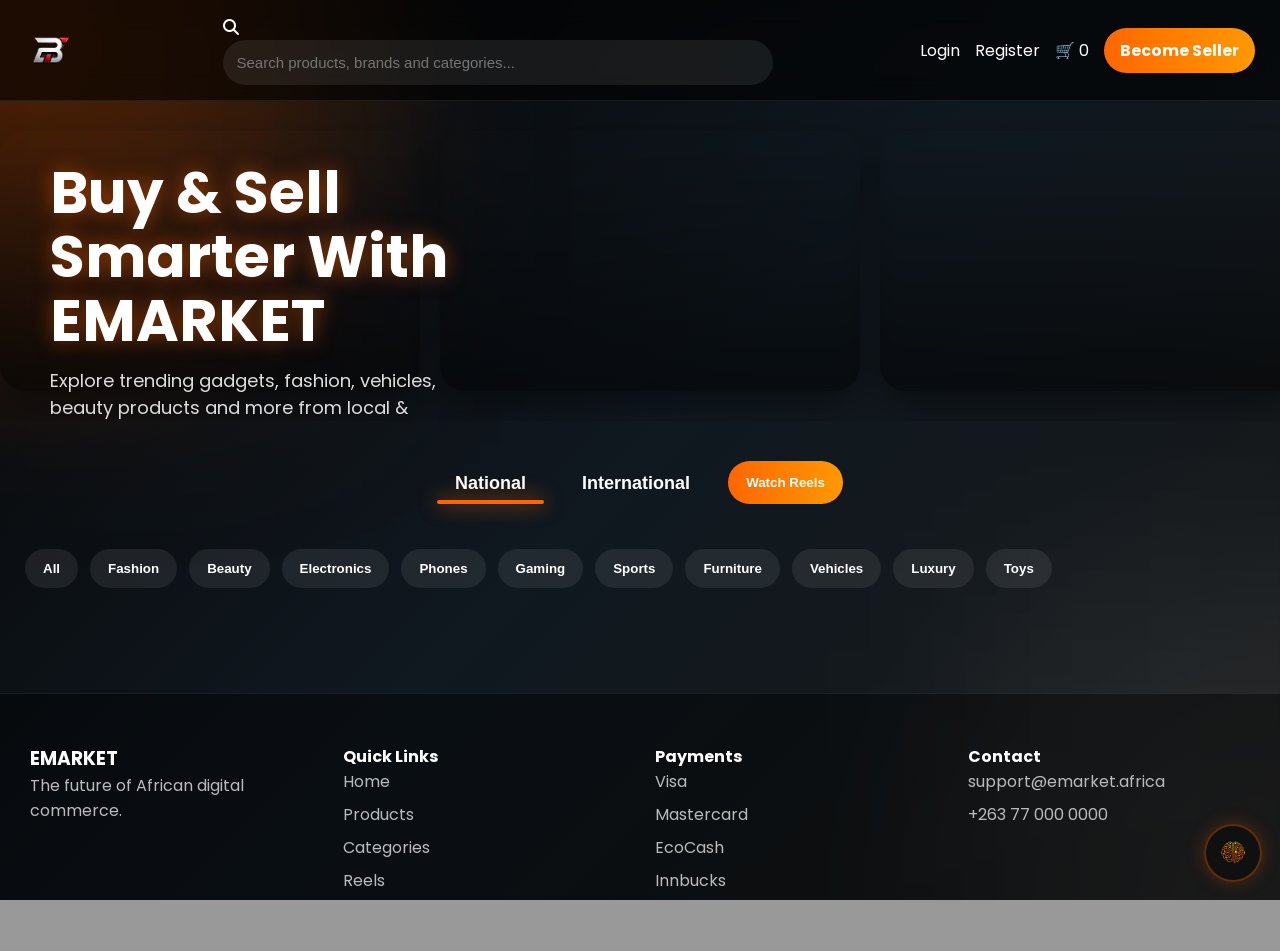
==== commit 93bc7ae5: "Update index.html" ====
--- a/index.html
+++ b/index.html
@@ -50,16 +50,6 @@
 border-radius:50%;
 object-fit:cover;
 ">
-
-<div>
-
-<div class="logo">
-BENIKE TECHNOLOGIES
-</div>
-
-
-
-</div>
 
 </div>
   <div class="search-box">
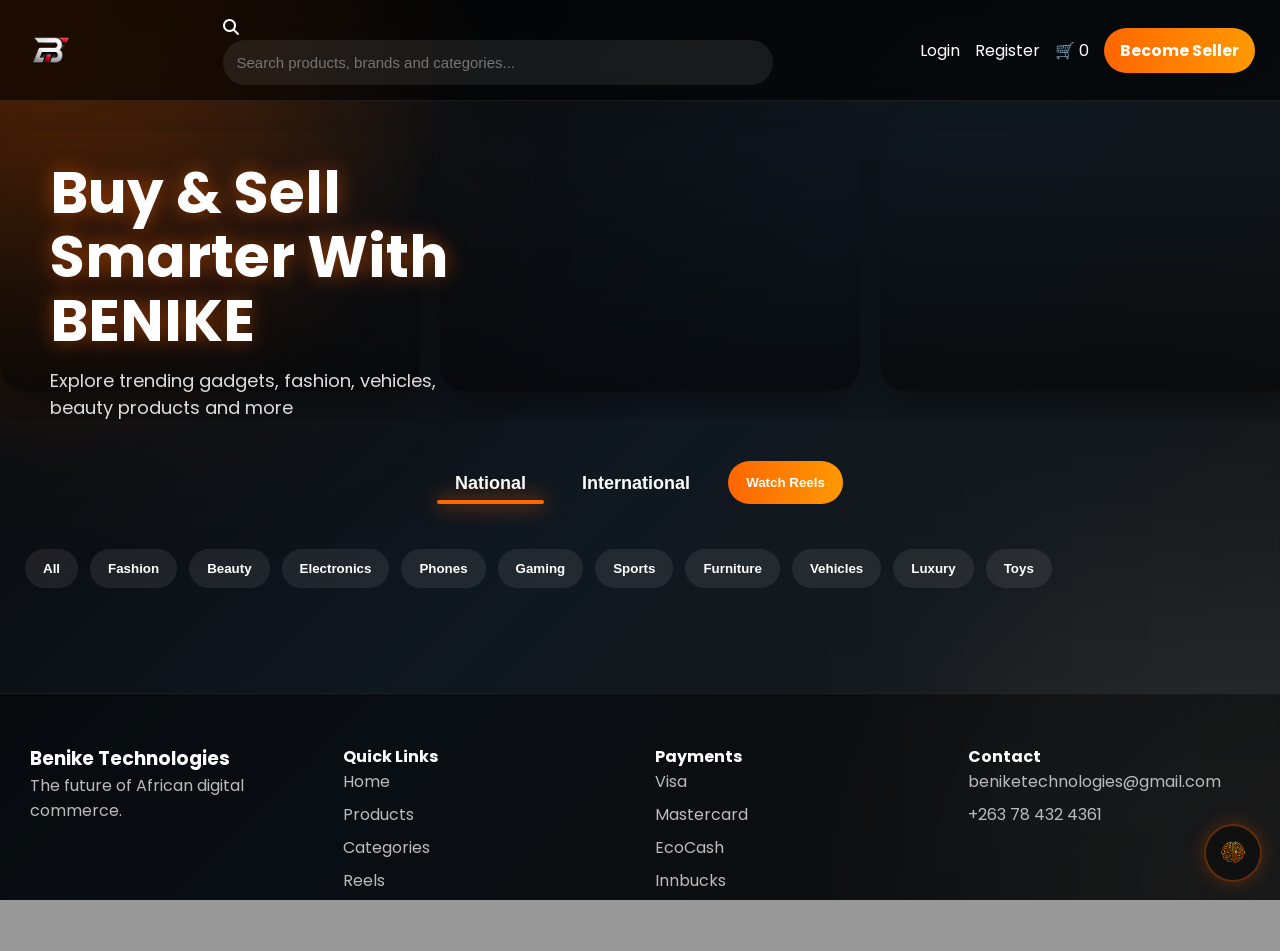
==== commit 3f9882e1: "Update index.html" ====
--- a/index.html
+++ b/index.html
@@ -9,7 +9,7 @@
     name="viewport"
     content="width=device-width, initial-scale=1.0">
 
-  <title>EMARKET</title>
+  <title>Benike Technologies</title>
 
   <!-- GOOGLE FONT -->
   <link rel="preconnect"
@@ -50,7 +50,6 @@
 border-radius:50%;
 object-fit:cover;
 ">
-
 </div>
   <div class="search-box">
 
@@ -101,7 +100,7 @@
     <h1>
 
       Buy & Sell Smarter
-      With EMARKET
+      With BENIKE
 
     </h1>
 
@@ -109,28 +108,10 @@
 
       Explore trending gadgets, fashion,
       vehicles, beauty products and more
-      from local & international sellers.
+      
 
     </p>
 
-    <div class="hero-buttons">
-
-      <button
-        onclick="window.scrollTo(0,850)">
-
-        Start Shopping
-
-      </button>
-
-      <button
-        class="hero-outline"
-        onclick="document.getElementById('reelList').scrollIntoView({behavior:'smooth'})">
-
-        Watch Reels
-
-      </button>
-
-    </div>
 
   </div>
 
@@ -224,7 +205,7 @@
 </button>
      <div id="reelsOverlay" class="reels-overlay">
   <div class="reels-header">
-    <h2>🔥 Marketing Reels</h2>
+    <h2>Reels</h2>
     <button onclick="closeReels()">✖</button>
   </div>
 
@@ -308,7 +289,7 @@
 
     <div>
 
-      <h3>EMARKET</h3>
+      <h3>Benike Technologies</h3>
 
       <p>
 
@@ -345,9 +326,9 @@
 
       <h4>Contact</h4>
 
-      <p>support@emarket.africa</p>
-
-      <p>+263 77 000 0000</p>
+      <p>beniketechnologies@gmail.com</p>
+
+      <p>+263 78 432 4361</p>
 
     </div>
 
@@ -366,7 +347,7 @@
 
   <div class="reels-header">
 
-    <h2>🔥 Marketing Reels</h2>
+    <h2>Reels</h2>
 
     <button onclick="closeReels()">✖</button>
 
@@ -391,7 +372,7 @@
 
   <div class="chat-header">
 
-    <h3>EMARKET AI</h3>
+    <h3>ASSISTANT</h3>
 
     <span onclick="toggleChatbot()">✖</span>
 
@@ -400,7 +381,7 @@
   <div class="chat-messages" id="chatMessages">
 
     <div class="bot-message">
-      Hello 👋 Ask me anything about EMARKET.
+      Hello, Ask me anything about Benike Technologies.
     </div>
 
   </div>
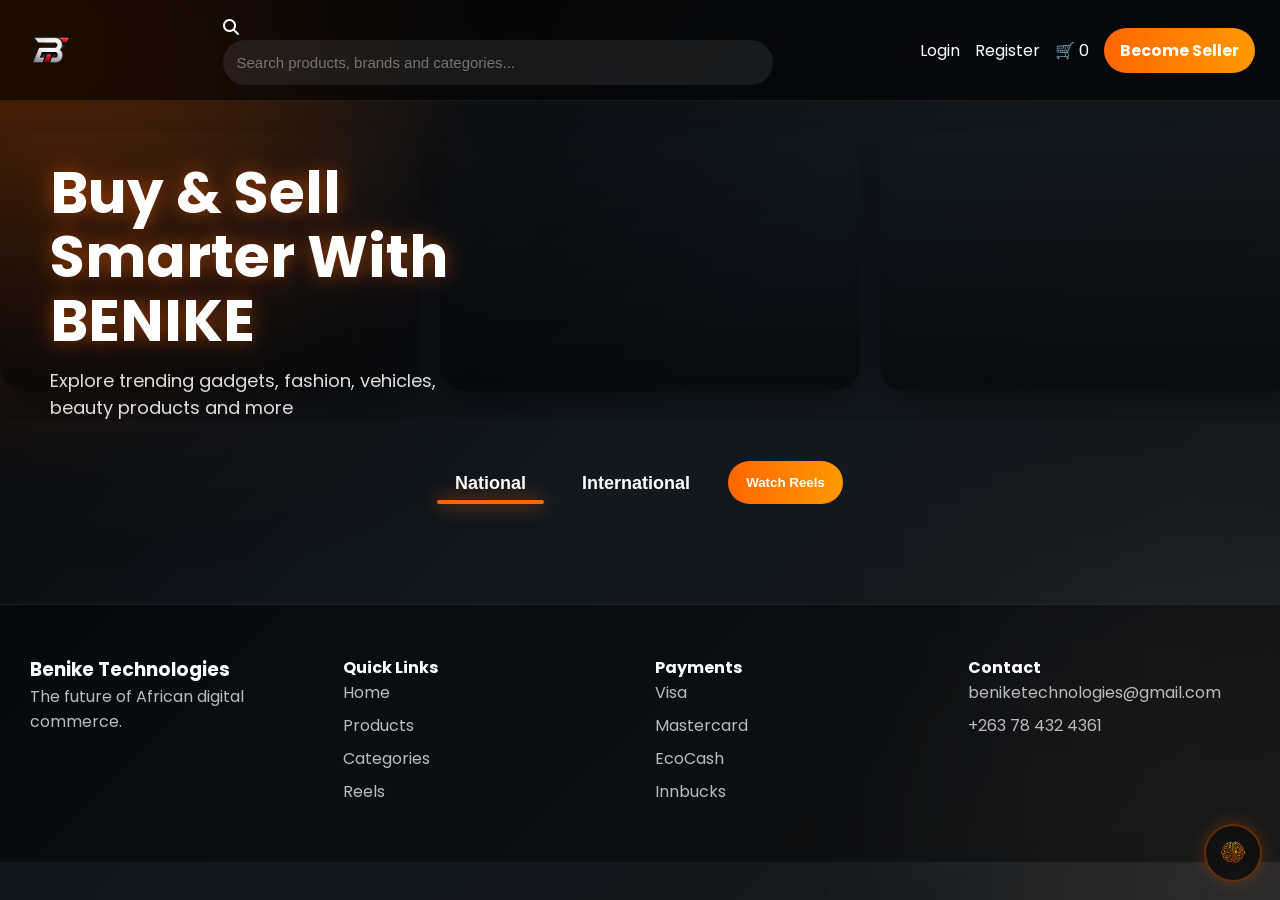
==== commit cc006460: "Update index.html" ====
--- a/index.html
+++ b/index.html
@@ -213,55 +213,7 @@
 </div>
 </div>
 
-    <!-- CATEGORIES -->
-
-    <section class="categories">
-
-      <button onclick="filterProducts('all')">
-        All
-      </button>
-
-      <button onclick="filterProducts('fashion')">
-        Fashion
-      </button>
-
-      <button onclick="filterProducts('beauty')">
-        Beauty
-      </button>
-
-      <button onclick="filterProducts('electronics')">
-        Electronics
-      </button>
-
-      <button onclick="filterProducts('phones')">
-        Phones
-      </button>
-
-      <button onclick="filterProducts('gaming')">
-        Gaming
-      </button>
-
-      <button onclick="filterProducts('sports')">
-        Sports
-      </button>
-
-      <button onclick="filterProducts('furniture')">
-        Furniture
-      </button>
-
-      <button onclick="filterProducts('cars')">
-        Vehicles
-      </button>
-
-      <button onclick="filterProducts('luxury')">
-        Luxury
-      </button>
-
-      <button onclick="filterProducts('toys')">
-        Toys
-      </button>
-
-    </section>
+    
 
     <!-- PRODUCTS -->
 
--- a/style.css
+++ b/style.css
@@ -778,166 +778,410 @@
 }
 
 /* =========================
-   RESPONSIVE
+   RESPONSIVE FIX
+========================= */
+
+@media(max-width:1200px){
+
+.products-grid{
+
+grid-template-columns:
+repeat(auto-fit,minmax(220px,1fr));
+
+}
+
+}
+
+/* =========================
+   TABLETS
 ========================= */
 
 @media(max-width:992px){
 
-.navbar{
+body{
+
+overflow:auto;
+
+}
+
+/* DASHBOARD */
+
+.dashboard{
+
 flex-direction:column;
-}
-
-.search-box{
-width:100%;
+
+height:auto;
+
+min-height:100vh;
+
+}
+
+/* SIDEBAR */
+
+.sidebar{
+
+width:100%;
+
+flex-direction:row;
+
+overflow-x:auto;
+
+overflow-y:hidden;
+
+padding:15px;
+
+gap:12px;
+
+border-right:none;
+
+border-bottom:
+1px solid rgba(255,255,255,0.08);
+
+}
+
+.sidebar::-webkit-scrollbar{
+
+display:none;
+
+}
+
+.sidebar button{
+
+min-width:180px;
+
+margin-bottom:0;
+
+justify-content:center;
+
+}
+
+/* MAIN */
+
+.main{
+
+padding:20px;
+
+width:100%;
+
+overflow-x:hidden;
+
+}
+
+/* TOPBAR */
+
+.topbar{
+
+flex-direction:column;
+
+align-items:flex-start;
+
+}
+
+.search{
+
+width:100%;
+
+}
+
+/* STATS */
+
+.stats{
+
+grid-template-columns:
+repeat(auto-fit,minmax(180px,1fr));
+
+}
+
+/* PRODUCTS */
+
+.products-grid{
+
+grid-template-columns:
+repeat(auto-fit,minmax(220px,1fr));
+
+}
+
+/* REELS */
+
+.reels-grid{
+
+grid-template-columns:
+1fr 1fr;
+
+}
+
+}
+
+/* =========================
+   MOBILE
+========================= */
+
+@media(max-width:768px){
+
+/* BODY */
+
+body{
+
+overflow-x:hidden;
+
+}
+
+/* LOGO */
+
+.logo{
+
+font-size:22px;
+
+margin-bottom:0;
+
+white-space:nowrap;
+
+}
+
+/* SIDEBAR */
+
+.sidebar{
+
+padding:12px;
+
+gap:10px;
+
+}
+
+.sidebar button{
+
+min-width:150px;
+
+padding:14px;
+
+font-size:14px;
+
+border-radius:12px;
+
+}
+
+/* MAIN */
+
+.main{
+
+padding:15px;
+
+}
+
+/* TOPBAR */
+
+.topbar{
+
+gap:15px;
+
+margin-bottom:20px;
+
+}
+
+.search{
+
+padding:12px 16px;
+
+font-size:14px;
+
+}
+
+/* PROFILE */
+
+.profile{
+
+width:100%;
+
+justify-content:flex-start;
+
+}
+
+.profile img{
+
+width:42px;
+height:42px;
+
+}
+
+/* STATS */
+
+.stats{
+
+grid-template-columns:1fr;
+
+gap:15px;
+
+}
+
+.card{
+
+padding:20px;
+
+}
+
+.card h2{
+
+font-size:28px;
+
+}
+
+/* PRODUCTS */
+
+.products-grid{
+
+grid-template-columns:1fr;
+
+gap:18px;
+
+}
+
+.product img{
+
+height:220px;
+
+}
+
+.product-info{
+
+padding:14px;
+
+}
+
+/* FORM */
+
+.form-box{
+
+padding:18px;
+
+}
+
+.form-box input,
+.form-box select{
+
+padding:13px;
+
+font-size:14px;
+
+}
+
+.form-box button{
+
+padding:14px;
+
+font-size:15px;
+
+}
+
+/* REELS */
+
+.reels-grid{
+
+grid-template-columns:1fr;
+
+}
+
+.reels-grid iframe{
+
+height:350px;
+
+}
+
+/* HEADINGS */
+
+h1{
+
+font-size:24px;
+
+}
+
+/* PRICE */
+
+.price{
+
+font-size:20px;
+
+}
+
+}
+
+/* =========================
+   SMALL PHONES
+========================= */
+
+@media(max-width:480px){
+
+.sidebar button{
+
+min-width:130px;
+
+font-size:13px;
+
+padding:12px;
+
+}
+
+.logo{
+
+font-size:20px;
+
+}
+
+.main{
+
+padding:12px;
+
+}
+
+.card{
+
+padding:18px;
+
+}
+
+.card h2{
+
+font-size:24px;
+
+}
+
+.product img{
+
+height:200px;
+
+}
+
+.reels-grid iframe{
+
+height:280px;
+
+}
+
+.form-box{
+
+padding:15px;
+
+}
+
+}
+
+/* =========================
+   OVERFLOW FIX
+========================= */
+
+img,
+iframe,
+video{
+
 max-width:100%;
-}
-
-.market-layout,
-.market-section{
-flex-direction:column;
-}
-
-.reels-side{
-width:100%;
-position:relative;
-top:0;
-}
-
-.hero-overlay{
-position:relative;
-left:0;
-top:0;
-padding:20px;
-text-align:center;
-max-width:100%;
-}
-
-.hero-overlay h1{
-font-size:42px;
-}
-
-.hero-track{
-margin-top:30px;
-}
-
-.hero-item{
-width:320px;
-height:220px;
-}
-
-.admin-dashboard{
-flex-direction:column;
-}
-
-.sidebar{
-width:100%;
-}
-
-.admin-main{
-height:auto;
-}
-}
-
-@media(max-width:768px){
-
-.logo{
-font-size:22px;
-}
-
-.hero-overlay h1{
-font-size:34px;
-}
-
-.hero-overlay p{
-font-size:14px;
-}
-
-.hero-item{
-width:260px;
-height:180px;
-}
-
-.market-toggle{
-gap:10px;
-}
-
-.market-btn{
-font-size:15px;
-}
-
-.product-grid{
-grid-template-columns:1fr;
-}
-
-.categories{
-padding:15px 10px;
-}
-
-.reels-container{
-flex-direction:row;
-overflow-x:auto;
-}
-
-.reel-item{
-min-width:220px;
-width:220px;
-height:390px;
-}
-
-.chatbot-box{
-width:92%;
-right:4%;
-height:500px;
-}
-
-.footer-content{
-grid-template-columns:1fr;
-text-align:center;
-}
-
-.cart-item{
-flex-direction:column;
-align-items:flex-start;
-}
-}
-
-@media(max-width:480px){
-
-.hero-overlay h1{
-font-size:28px;
-}
-
-.hero-item{
-width:220px;
-height:160px;
-}
-
-button{
-font-size:13px;
-padding:10px 14px;
-}
-
-.product-info h3{
-font-size:16px;
-}
-
-.product-info p{
-font-size:18px;
-}
-}
-
-img,
-video,
-iframe{
-max-width:100%;
+
 display:block;
-}
-
-::-webkit-scrollbar{
-width:6px;
-}
-
-::-webkit-scrollbar-thumb{
-background:var(--primary);
-border-radius:20px;
-}
+
+}
+
+*{
+
+min-width:0;
+
+box-sizing:border-box;
+
+}
